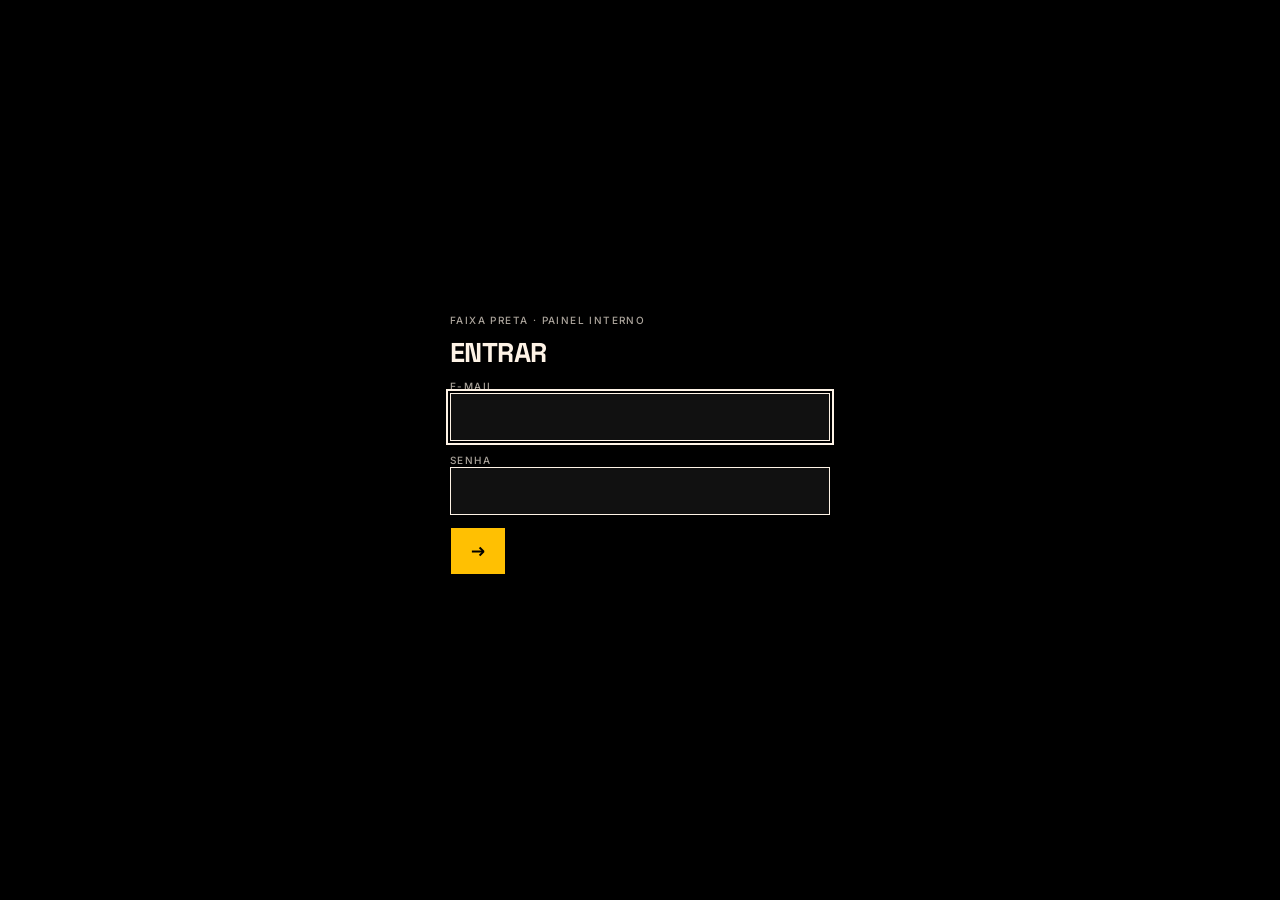
==== painel/index.html @ 26460b57 "Painel: responsáveis por código de agente e cartões por departamento Tarefas e Ouvidoria listam João" ====
<!DOCTYPE html>
<html lang="pt-BR">
<head>
<script>(function(){function go(){if(location.hash==="#escritorio")location.replace("/escritorio.html");if(location.hash==="#gerencia")location.replace("#decidir");if(location.hash==="#banco")location.replace("#produtos")}go();addEventListener("hashchange",go)})();</script>
<meta charset="utf-8">
<meta name="viewport" content="width=device-width,initial-scale=1,viewport-fit=cover">
<meta name="theme-color" content="#000000">
<meta name="color-scheme" content="dark">
<meta name="mobile-web-app-capable" content="yes">
<meta name="apple-mobile-web-app-capable" content="yes">
<meta name="apple-mobile-web-app-status-bar-style" content="black-translucent">
<meta name="apple-mobile-web-app-title" content="Painel FP">
<title>PAINEL FP</title>
<link rel="manifest" href="manifest.json">
<link rel="apple-touch-icon" href="icons/apple-touch-icon.png">
<link rel="stylesheet" href="https://fonts.googleapis.com/css2?family=Inter:wght@400;500&family=Space+Grotesk:wght@700&display=swap">
<link rel="stylesheet" href="css/app.css?v=19">
</head>
<body>
<a class="skip" href="#main">Pular para o conteúdo</a>

<header class="bar"><div class="bar-in">
  <a class="brand" href="#inicio"><img class="logo" src="icons/logo-96.png" alt="" width="30" height="30"><span>Faixa Preta<small id="sub">Painel</small></span></a>
  <div class="bar-r"><button class="ico plus" id="add-top" aria-label="Adicionar" title="Adicionar">＋</button>
  <button class="ico ham" id="ham" aria-label="Abrir menu" aria-expanded="false" aria-controls="drw"><i></i><i></i><i></i></button></div>
</div></header>

<div class="ov" id="ov"></div>
<nav class="drw" id="drw" aria-label="Menu">
  <div class="drw-h"><span class="lb">Menu</span><button class="ico x" id="cl" aria-label="Fechar menu">×</button></div>
  <a href="#inicio" data-r="inicio">Início</a>
  <a href="escritorio.html">Escritório <span>●</span></a>
  <a href="#decidir" data-r="decidir">Decidir</a>
  <a href="#produtos" data-r="produtos">Produtos</a>
  <a href="#tarefas" data-r="tarefas">Tarefas</a>
  <a href="#ouvidoria" data-r="ouvidoria">Ouvidoria</a>
  <a href="#links" data-r="links">Links úteis</a>
  <a href="#instalar" id="inst" hidden>Instalar app <span>↓</span></a>
  <p class="src drw-tip" id="ios-tip" hidden>No iPhone: toque em Compartilhar e depois em “Adicionar à Tela de Início”.</p>
  <div class="ft lb">Nada é só o que parece.</div>
</nav>

<main id="main">

<!-- INÍCIO -->
<section class="pg" id="p-inicio">
  <div class="hd">
    <div class="lb">Faixa Preta · Painel interno</div>
    <h1 tabindex="-1">Nada é só o que parece.</h1>
    <p>Central da operação. Abra o escritório para ver a equipe, ou use o menu.</p>
  </div>
  <div class="blk"><input id="sq" type="search" aria-label="Buscar" placeholder="🔍 Buscar em tudo" autocomplete="off"><div id="sq-res" class="list" hidden aria-live="polite"></div></div>
  <div class="blk" id="dec-now" hidden><span class="tag y">Decidir agora</span><div id="dec-now-list"></div></div>
  <a class="btn" href="escritorio.html" aria-label="Abrir escritório" title="Abrir escritório">▦ →</a>
  <div class="list">
    <a class="row" href="#decidir"><div><b>Decidir</b><p>3 decisões do João travam a primeira venda.</p></div><span class="ar" aria-hidden="true">→</span></a>
    <a class="row" href="#produtos"><div><b>Produtos</b><p>Produtos, modelos e versões.</p></div><span class="ar" aria-hidden="true">→</span></a>
    <a class="row" href="#tarefas"><div><b>Tarefas</b><p>Quem faz o quê, com prazo.</p></div><span class="ar" aria-hidden="true">→</span></a>
    <a class="row" href="#ouvidoria"><div><b>Ouvidoria</b><p>Auditoria, ideias e reclamações.</p></div><span class="ar" aria-hidden="true">→</span></a>
    <a class="row" href="#links"><div><b>Links úteis</b><p>Identidade visual, pastas e loja.</p></div><span class="ar" aria-hidden="true">→</span></a>
  </div>
</section>

<!-- ESCRITÓRIO -->
<section class="pg" id="p-escritorio" hidden>
  <div class="hd">
    <div class="lb">Escritório</div>
    <h1 tabindex="-1">Escritório</h1>
    <p>Os agentes por departamento, com o status de cada um.</p>
    
  </div>
  <div>
    <div class="lb">Status dos agentes</div>
    <div class="list" id="ag" aria-live="polite"></div>
  </div>
  <p class="src">O status vem do banco, com o tempo da última atualização ao lado. Agente que nunca registrou aparece como "sem sinal".</p>
</section>

<!-- GERÊNCIA -->
<section class="pg" id="p-decidir" hidden>
  <div class="hd"><div class="lb">Faixa Preta · 15/11/2026</div><h1 tabindex="-1">Decidir</h1></div>

  <div class="blk">
    <span class="tag y">Pendências do João</span>
    <p class="src">Toque na pendência para abrir as ações: Decidir, Executar, Adiar ou Arquivar. Comentário, código e histórico ficam no detalhe.</p>
  </div>
  <div class="blk"><h2>Abacaxis pro João</h2><div class="lb">Fila em 3 faixas, da mais urgente à menos</div></div>
  <div id="ger-list" aria-live="polite"><p class="src">Carregando…</p></div>
  <details class="blk" id="ger-done"><summary class="lb">Decididas e em execução</summary><div id="ger-done-list"></div></details>
  <details class="blk" id="ger-arch"><summary class="lb">Arquivadas</summary><div id="ger-arch-list"></div></details>
  <form class="fm" id="ger-new"><div class="lb">Nova pendência</div>
    <input name="titulo" required maxlength="140" placeholder="Título"><textarea name="opcoes" rows="2" placeholder="Detalhe (opcional)"></textarea>
    <select name="posicao"><option value="1">Faixa 1 · Decidir agora</option><option value="2">Faixa 2 · Esta semana</option><option value="3" selected>Faixa 3 · Depois</option></select>
    <button class="btn" type="submit" aria-label="Adicionar" title="Adicionar">＋</button><p class="msg src" role="status"></p></form>

  <div class="blk sec"><h2>Equipe</h2><div class="lb">Quem faz o quê e por onde recebe pedido</div></div>
  <div class="flow">
    <div><b class="lb who">João · titular</b>Decide, aprova, autentica nas telas oficiais e faz testes físicos. Só ele gasta e faz o primeiro login. Publicar pode ser ele, o Osvaldo ou o Cláudio.</div>
    <div class="go lb">↓ chat</div>
    <div><b class="lb who">Cláudio (Claude) · head</b>Lidera a operação, consolida pendências, redige procedimentos e aciona o Osvaldo.</div>
    <div class="go lb">↓ e-mail com a palavra-chave</div>
    <div><b class="lb who">Osvaldo (Instinct) · G01 Gestão Geral</b>Executa o que o Cláudio solicitar e coordena os agentes. Cria e guarda chaves no cofre.</div>
    <div class="go lb">↓ campainha ou Slack</div>
  </div>
  <div class="cards">
    <div class="cd"><div class="lb">Marketing · M01 a M04</div><h3>Marca e conteúdo</h3><ul><li>M01 estratégia e identidade (Helena)</li><li>M02 conteúdo e criação (Severino)</li><li>M03 tráfego pago, M04 relacionamento</li></ul><p class="src">Entrega: peças, plano e campanha.</p></div>
    <div class="cd"><div class="lb">Operação · O01 a O04</div><h3>Pedido a pós-venda</h3><ul><li>O01 atendimento, O02 pedido e entrega</li><li>O03 insumo e estoque, O04 caixa e MEI</li></ul><p class="src">Entrega: pedido pronto, estoque e caixa em dia.</p></div>
    <div class="cd"><div class="lb">Inteligência · I01 a I08</div><h3>Competitiva</h3><ul><li>I01 a I06 pesquisam concorrente, demanda, oferta, preço, fornecedor e produto</li><li>I07 confere legalidade, I08 coordena</li></ul><p class="src">Entrega: oportunidade com dono e prazo.</p></div>
  </div>

  <div class="blk sec"><h2>Regras de trabalho</h2></div>
  <div class="blk">
    <div class="lb">Como pedir</div>
    <ol class="rules">
      <li><b>Um canal por etapa.</b> João fala com o Cláudio por chat. O Cláudio fala com o Osvaldo por e-mail, com a palavra-chave. O Osvaldo fala com a equipe por campainha ou Slack.</li>
      <li><b>O Slack não recebe mais pedidos ao Osvaldo.</b> Pedido sem a palavra-chave não é executado.</li>
    </ol>
    <div class="lb">Segurança</div>
    <ol class="rules" start="3"><li><b>Nunca senha ou chave por e-mail.</b> O Osvaldo cria a EDIT_KEY e guarda no cofre.</li></ol>
    <div class="lb">Só do João</div>
    <ol class="rules" start="4">
      <li><b>Gasto e primeiro login.</b> Ninguém mais faz.</li>
      <li><b>Só chega ao João o que exige decisão</b>, na fila de 3 faixas.</li>
    </ol>
    <div class="lb">Quando o João não responde</div>
    <ol class="rules" start="6"><li><b>Mais de 12h parado, ou cobrado 2x:</b> o Cláudio decide o que for melhor para a Faixa Preta e avisa o João depois.</li></ol>
  </div>
  <p class="src">A regra 6 vale para tudo, exceto gasto e primeiro login (regra 4). Leitura do Cláudio: João, confirme ou ajuste.</p>
</section>

<!-- BANCO -->
<section class="pg" id="p-produtos" hidden>
  <div class="hd">
    <div class="lb">Produtos em desenvolvimento</div>
    <h1 tabindex="-1">Produtos</h1>
    <p>Registro dos produtos em desenvolvimento: etapa, medidas, material e pendências de cada um.</p>
  </div>
  <div id="bc-list" class="cards1"><p class="src">Carregando…</p></div>
  <form class="fm" id="bc-new"><div class="lb">Novo produto</div>
    <input name="codigo" required pattern="FP-0[0-9]{2}" placeholder="Código, ex.: FP-011"><input name="nome" placeholder="Nome">
    <button class="btn" type="submit" aria-label="Cadastrar" title="Cadastrar">＋</button><p class="msg src" role="status"></p></form>
</section>

<!-- TAREFAS -->
<section class="pg" id="p-tarefas" hidden>
  <div class="hd">
    <div class="lb">Tarefas</div>
    <h1 tabindex="-1">Tarefas</h1>
    <p>Lista da operação com responsável, status e prazo.</p>
  </div>
  <form class="fm" id="tf-new"><div class="lb">Nova tarefa</div>
    <input name="titulo" required maxlength="160" placeholder="O que precisa ser feito"><select name="dono" aria-label="Responsável"><option value="">Sem responsável</option><option>João</option><option>Cláudio</option><option>Osvaldo</option><option>M01</option><option>M02</option><option>M03</option><option>M04</option><option>O01</option><option>O02</option><option>O03</option><option>O04</option><option>I01</option><option>I02</option><option>I03</option><option>I04</option><option>I05</option><option>I06</option><option>I07</option><option>I08</option></select><label class="lb">Prazo<input name="prazo" type="date"></label>
    <button class="btn" type="submit" aria-label="Adicionar" title="Adicionar">＋</button><p class="msg src" role="status"></p></form>
  <div class="qf" id="tf-filas" aria-label="Filas por responsável"></div>
  <div id="tf-list" class="list" aria-live="polite"><p class="src">Carregando…</p></div>
</section>

<!-- OUVIDORIA -->
<section class="pg" id="p-ouvidoria" hidden>
  <div class="hd">
    <div class="lb">Auditoria · ideias · reclamações</div>
    <h1 tabindex="-1">Ouvidoria</h1>
    <p>Canal para registrar o que precisa ser corrigido, melhorado ou investigado. O Cláudio faz a triagem e só leva ao João o que exige decisão.</p>
  </div>
  <form class="fm" id="ov-new"><div class="lb">Novo registro</div>
    <select name="tipo"><option value="ideia">Ideia</option><option value="auditoria">Auditoria</option><option value="reclamacao">Reclamação</option></select>
    <textarea name="texto" required rows="3" maxlength="1500" placeholder="Descreva"></textarea><input name="autor" maxlength="40" placeholder="Quem registra"><select name="responsavel" aria-label="Responsável"><option value="">Sem responsável</option><option>João</option><option>Cláudio</option><option>Osvaldo</option><option>M01</option><option>M02</option><option>M03</option><option>M04</option><option>O01</option><option>O02</option><option>O03</option><option>O04</option><option>I01</option><option>I02</option><option>I03</option><option>I04</option><option>I05</option><option>I06</option><option>I07</option><option>I08</option></select>
    <button class="btn" type="submit" aria-label="Enviar" title="Enviar">➤</button><p class="msg src" role="status"></p></form>
  <div id="ov-list" class="list" aria-live="polite"><p class="src">Carregando…</p></div>
</section>

<!-- LINKS -->
<section class="pg" id="p-links" hidden>
  <div class="hd"><div class="lb">Atalhos</div><h1 tabindex="-1">Links úteis</h1></div>
  <div class="list">
    <a class="row" href="https://drive.google.com/file/d/1dc6Q0r8vYsWzsVerjt5KZzdziWlOmRJg/view"><div><b>Identidade visual</b><p>Manual de identidade, PDF v01 · Drive</p></div><span class="ar" aria-hidden="true">↗</span></a>
    <a class="row" href="https://drive.google.com/drive/folders/1c4ucYoSQUHFWJ-9Dk_KhXadXw5BKWJ46"><div><b>Pasta da marca</b><p>00_MARCA: logos, ícones e apresentação · Drive</p></div><span class="ar" aria-hidden="true">↗</span></a>
    <a class="row" href="https://drive.google.com/drive/folders/1XZ7TL3wp4iRVa3rlgkbCbZ73hsVmzbcb"><div><b>Pasta FaixaPreta</b><p>Todo o material da operação · Drive</p></div><span class="ar" aria-hidden="true">↗</span></a>
    <div class="row"><div><b>Login da loja Shopify</b><p>Falta o endereço do admin. Só o link, nunca a senha.</p></div></div>
  </div>
</section>

</main>

<div class="md" id="addm" hidden>
  <div class="md-bg"></div>
  <div class="md-in" role="dialog" aria-modal="true" aria-labelledby="addm-h">
    <div class="md-h"><h2 id="addm-h">Adicionar</h2><button class="ico x" id="addm-x" aria-label="Fechar">×</button></div>
    <label class="lb">Tipo
      <select id="addm-tipo">
        <option value="pendencia">Pendência (Decidir)</option>
        <option value="tarefa">Tarefa</option>
        <option value="ouvidoria">Registro (Ouvidoria)</option>
        <option value="produto">Produto</option>
      </select>
    </label>
    <div id="addm-body"></div>
  </div>
</div>


<div class="md" id="afs" hidden>
  <div class="md-bg" data-act="afs-x"></div>
  <div class="md-in" role="dialog" aria-modal="true" aria-labelledby="afs-h">
    <div class="md-h"><h2 id="afs-h">Arquivo</h2><button class="ico x" id="afs-x" aria-label="Fechar">×</button></div>
    <div id="afs-body"></div>
  </div>
</div>
<div class="md" id="dcs" hidden>
  <div class="md-bg"></div>
  <div class="md-in" role="dialog" aria-modal="true" aria-labelledby="dcs-h">
    <div class="md-h"><h2 id="dcs-h">Pendência</h2><button class="ico x" id="dcs-x" aria-label="Fechar">×</button></div>
    <div id="dcs-body"></div>
  </div>
</div>
<div class="toast" id="toast" hidden></div>

<nav class="bn" id="bn" aria-label="Principal">
  <a href="#inicio" data-r="inicio"><svg viewBox="0 0 24 24" aria-hidden="true"><path d="M3 11l9-8 9 8M5 10v10h5v-6h4v6h5V10"/></svg><span>Início</span></a>
  <a href="#decidir" data-r="decidir"><svg viewBox="0 0 24 24" aria-hidden="true"><path d="M5 13l4 4L19 7"/></svg><span>Decidir</span></a>
  <a href="#produtos" data-r="produtos"><svg viewBox="0 0 24 24" aria-hidden="true"><path d="M12 3l9 5v8l-9 5-9-5V8zM3 8l9 5 9-5M12 13v8"/></svg><span>Produtos</span></a>
  <a href="#tarefas" data-r="tarefas"><svg viewBox="0 0 24 24" aria-hidden="true"><path d="M4 6h3M4 12h3M4 18h3M10 6h10M10 12h10M10 18h10"/></svg><span>Tarefas</span></a>
  <a href="#ouvidoria" data-r="ouvidoria"><svg viewBox="0 0 24 24" aria-hidden="true"><path d="M4 5h16v11H9l-5 4z"/></svg><span>Ouvidoria</span></a>
</nav>
<div class="note" id="off" role="status" hidden><span>Sem internet. Mostrando a última versão salva.</span></div>
<div class="note" id="upd" role="status" hidden><span>Nova versão do painel.</span><button id="upd-b" aria-label="Atualizar" title="Atualizar">↻</button></div>

<div class="lg" id="lg" hidden><form id="lg-f" class="lg-in"><div class="lb">Faixa Preta · Painel interno</div><h2>Entrar</h2>
  <label class="lb">E-mail<input name="email" type="email" autocomplete="username" required></label>
  <label class="lb">Senha<input name="password" type="password" autocomplete="current-password" required></label>
  <button class="btn" type="submit" aria-label="Entrar" title="Entrar">→</button><p class="msg src" id="lg-m" role="alert"></p></form></div>
<script src="js/db.js?v=19"></script>
<script src="js/app.js?v=19"></script>
<script src="js/data.js?v=19"></script>
</body>
</html>
---- painel/css/app.css ----
/* PAINEL FP — tokens do manual de identidade (60 preto / 30 creme / 10 amarelo) */
:root{
  --k:#000;--c:#FEF3E6;--y:#FFC002;
  --bg:#000;--fg:#FEF3E6;--surface:#111;--tile:#161514;--side:#8a8378;
  --mute:rgba(254,243,230,.68);--line:rgba(254,243,230,.24);
  --d:"Space Grotesk",system-ui,sans-serif;--b:Inter,system-ui,sans-serif;
  --s1:4px;--s2:8px;--s3:12px;--s4:16px;--s5:28px;--s6:56px;
  --bar:56px;--bn:64px;--tap:48px;--w:760px;--t:.2s;
  color-scheme:dark;
}
@media (prefers-reduced-motion:reduce){:root{--t:0s}}

/* base */
*{box-sizing:border-box;-webkit-tap-highlight-color:transparent}
html{scroll-padding-top:calc(var(--bar) + env(safe-area-inset-top,0px));-webkit-text-size-adjust:100%}
body{margin:0;min-height:100dvh;background:var(--bg);color:var(--fg);font:1rem/1.6 var(--b);letter-spacing:.01em;
  padding:0 env(safe-area-inset-right,0px) env(safe-area-inset-bottom,0px) env(safe-area-inset-left,0px);overscroll-behavior-y:none}
h1,h2,h3{font-family:var(--d);font-weight:700;text-transform:uppercase;letter-spacing:-.02em;line-height:.95;margin:0}
h1{font-size:clamp(1.8rem,8.5vw,3rem)}h2{font-size:1.2rem}h3{font-size:.9rem}
h1:focus{outline:0}
p{margin:0}
a{color:inherit}
:focus-visible{outline:2px solid var(--fg);outline-offset:2px}
.lb{font:500 .625rem/1.4 var(--b);text-transform:uppercase;letter-spacing:.14em;color:var(--mute)}
.src{font-size:.75rem;color:var(--mute)}
.skip{position:absolute;left:-999px}
.skip:focus{left:var(--s4);top:var(--s4);z-index:99;background:var(--y);color:#000;padding:var(--s2) var(--s3)}

/* barra superior */
.bar{position:sticky;top:0;z-index:20;background:#000;color:var(--c);padding-top:env(safe-area-inset-top,0px);border-bottom:1px solid var(--line)}
.bar-in{height:var(--bar);max-width:var(--w);margin:0 auto;padding:0 var(--s4);display:flex;align-items:center;justify-content:space-between}
.brand{font:700 .875rem/1 var(--d);text-transform:uppercase;letter-spacing:.04em;text-decoration:none;color:var(--c);min-height:var(--tap);display:flex;flex-direction:row;align-items:center;gap:10px}
.brand .logo{width:30px;height:30px;object-fit:contain;border:1px solid var(--line)}
.brand>span{display:flex;flex-direction:column;justify-content:center}
.brand small{font:500 .625rem/1.4 var(--b);letter-spacing:.14em;opacity:.7;margin-top:3px}
.ico{width:var(--tap);height:var(--tap);margin-right:-12px;background:none;border:0;color:var(--c);display:grid;place-content:center;gap:5px;cursor:pointer}
.ico:focus-visible{outline-color:var(--c);outline-offset:-4px}
.ico:active{opacity:.6}
.ham i{display:block;width:22px;height:2px;background:currentColor}
.x{font:300 1.6rem/1 var(--b)}

/* menu lateral */
.ov{position:fixed;inset:0;background:rgba(0,0,0,.6);z-index:30;opacity:0;pointer-events:none;transition:opacity var(--t)}
.drw{position:fixed;inset:0 0 0 auto;width:min(320px,86vw);background:#000;color:var(--c);z-index:40;transform:translateX(100%);transition:transform var(--t);
  display:flex;flex-direction:column;overflow-y:auto;border-left:1px solid rgba(254,243,230,.24);
  padding:calc(env(safe-area-inset-top,0px) + var(--s1)) 0 calc(env(safe-area-inset-bottom,0px) + var(--s4))}
.open .ov{opacity:1;pointer-events:auto}
.open .drw{transform:none}
.drw-h{display:flex;justify-content:space-between;align-items:center;padding:0 var(--s4);min-height:var(--bar)}
.drw-h .lb,.drw .ft{color:var(--c);opacity:.7}
.drw a{display:flex;justify-content:space-between;align-items:center;min-height:var(--s6);padding:0 20px;border-top:1px solid rgba(254,243,230,.24);
  text-decoration:none;font:700 1rem/1 var(--d);text-transform:uppercase;letter-spacing:-.01em}
.drw a span{font:500 .625rem var(--b);letter-spacing:.14em;opacity:.6}
.drw a[aria-current=page]{box-shadow:inset 4px 0 0 var(--c)}
.drw a:active{background:rgba(254,243,230,.12)}
.drw a:focus-visible{outline-color:var(--c);outline-offset:-3px}
.drw .ft{margin-top:auto;padding:var(--s4) 20px 0;border-top:1px solid rgba(254,243,230,.24)}

/* páginas */
main{max-width:var(--w);margin:0 auto;padding:var(--s5) var(--s4) var(--s6)}
.pg{display:flex;flex-direction:column;gap:var(--s5)}
.pg[hidden]{display:none}
.hd,.blk{display:flex;flex-direction:column;gap:var(--s2)}
.hd{gap:10px}
.hd p{max-width:52ch}
.sec{margin-top:var(--s3)}

/* componentes */
.list{border-bottom:1px solid var(--line)}
.row{display:flex;justify-content:space-between;align-items:center;gap:var(--s3);min-height:60px;padding:var(--s3) 0;border-top:1px solid var(--line);text-decoration:none}
.row b{font:700 1rem/1.1 var(--d);text-transform:uppercase;letter-spacing:-.01em}
.row p{margin-top:2px;color:var(--mute);font-size:.8125rem}
.row .ar{font:500 1rem var(--b)}
a.row:active{background:var(--line)}
.btn{display:inline-flex;align-items:center;justify-content:center;gap:var(--s2);min-height:var(--tap);padding:0 20px;background:var(--y);color:#000;border:1px solid #000;
  font:700 .8125rem/1 var(--d);text-transform:uppercase;letter-spacing:.02em;text-decoration:none;align-self:flex-start;cursor:pointer}
.btn:active{transform:translateY(1px)}
@media (hover:hover){a.row:hover b,.drw a:hover{text-decoration:underline}.btn:hover{background:#000;color:var(--y);border-color:var(--y)}}
.tag{align-self:flex-start;padding:3px var(--s2);border:1px solid var(--fg);font:500 .625rem/1.4 var(--b);text-transform:uppercase;letter-spacing:.14em}
.tag.y{background:var(--y);color:#000;border-color:#000}
.it{display:grid;grid-template-columns:30px 1fr;gap:var(--s3);padding:var(--s3) 0;border-top:1px solid var(--line)}
.it .n{font:700 1.2rem/1 var(--d)}
.it b{font-weight:500}
.it p{margin-top:2px;color:var(--mute);font-size:.8125rem}
.flow,.cards{border:1px solid var(--fg)}
.flow>div{padding:14px;border-top:1px solid var(--line)}
.flow>div:first-child{border-top:0}
.flow .go{padding:6px 14px;background:var(--fg);color:var(--bg)}
.flow .who{color:var(--fg);display:block}
.cards{display:grid;grid-template-columns:1fr}
.cd{padding:14px;border-top:1px solid var(--line);display:flex;flex-direction:column;gap:var(--s1)}
.cd:first-child{border-top:0}
.cd ul{margin:2px 0;padding-left:18px}
@media (min-width:560px){
  .cards{grid-template-columns:1fr 1fr}
  .cd:nth-child(2){border-top:0}
  .cd:nth-child(even){border-left:1px solid var(--line)}
}
.rules{margin:0;padding-left:22px;display:flex;flex-direction:column;gap:var(--s2)}
.rules b{font-weight:500}

/* escritório */
.dep{margin-top:var(--s4)}
.ag{display:flex;justify-content:space-between;align-items:center;gap:10px;padding:10px 0;border-top:1px solid var(--line)}
.ag b{font:700 1rem/1.1 var(--d);text-transform:uppercase}
.st{font:500 .625rem var(--b);letter-spacing:.14em;text-transform:uppercase;display:inline-flex;align-items:center;gap:var(--s2)}
.dot{width:10px;height:10px;border:1px solid var(--fg)}
[data-st=trabalhando] .dot{background:var(--fg)}
[data-st=aguardando] .dot{background:linear-gradient(90deg,var(--fg) 50%,transparent 50%)}

/* avisos: offline e nova versão */
.note{position:fixed;left:var(--s4);right:var(--s4);bottom:calc(var(--s4) + env(safe-area-inset-bottom,0px));z-index:50;max-width:calc(var(--w) - 2 * var(--s4));margin:0 auto;
  background:#000;color:var(--c);border:1px solid var(--c);padding:var(--s3) var(--s4);display:flex;align-items:center;justify-content:space-between;gap:var(--s3);font-size:.8125rem}
.note[hidden]{display:none}
.note button{min-height:44px;padding:0 var(--s3);background:none;border:1px solid var(--c);color:var(--c);font:700 .75rem var(--d);text-transform:uppercase;cursor:pointer}

/* botão copiar código (pendências da Gerência) */
.it .cp{justify-self:start;margin-top:var(--s3);min-height:44px;padding:0 var(--s4);background:none;border:1px solid var(--fg);color:var(--fg);
  font:700 .6875rem/1 var(--d);text-transform:uppercase;letter-spacing:.08em;cursor:pointer}
.it .cp:active{background:var(--fg);color:var(--bg)}
.it .cp.ok{background:var(--y);border-color:#000;color:#000}

/* ---- dados ao vivo ---- */
.lg{position:fixed;inset:0;z-index:100;background:var(--bg);display:flex;align-items:center;justify-content:center;padding:var(--s4)}
.lg[hidden]{display:none}
.lg-in{width:100%;max-width:380px;display:flex;flex-direction:column;gap:var(--s3)}
.lg-in h2{font:700 1.7rem/1 var(--d);text-transform:uppercase}
body.locked main,body.locked header,body.locked nav{visibility:hidden}
.fm{display:flex;flex-direction:column;gap:var(--s2);padding:var(--s3) 0;border-top:1px solid var(--line)}
.fm label{display:flex;flex-direction:column;gap:6px}
input,select,textarea{font:400 1rem var(--b);min-height:var(--tap);padding:10px 12px;border:1px solid var(--fg);background:var(--surface);color:var(--fg);border-radius:0;width:100%}
textarea{min-height:80px}
input[type=checkbox]{width:auto;min-height:0;margin-right:8px}
.acts{display:flex;flex-wrap:wrap;gap:var(--s2);margin-top:var(--s3)}
.acts .cp,.cmbox .cp,.pc .cp{min-height:44px;padding:0 var(--s4);background:none;border:1px solid var(--fg);color:var(--fg);font:700 .6875rem var(--d);text-transform:uppercase;letter-spacing:.06em;cursor:pointer}
.acts .cp:active,.pc .cp:active{background:var(--fg);color:var(--bg)}
.cp.ok2{background:var(--y)!important;border-color:#000!important;color:#000!important}
.cmbox{display:flex;flex-direction:column;gap:var(--s2);margin-top:var(--s2)}
.cmt{border-left:3px solid var(--y);padding-left:var(--s2)}
.pc{display:flex;flex-direction:column;gap:6px;padding:var(--s3) 0;border-top:1px solid var(--line)}
.pc-h{display:flex;justify-content:space-between;gap:var(--s2);align-items:center}
.pc .cp{align-self:flex-start}
.row.tf{align-items:flex-start;flex-wrap:wrap}
details.blk summary{cursor:pointer;min-height:44px;display:flex;align-items:center}

/* v2: barra inferior, botões só com ícone */
main{padding-bottom:calc(var(--bn) + var(--s6) + env(safe-area-inset-bottom,0px))}
.bn{position:fixed;left:0;right:0;bottom:0;z-index:25;background:#000;border-top:1px solid var(--line);display:flex;justify-content:center;padding-bottom:env(safe-area-inset-bottom,0px)}
.bn a{flex:1;max-width:152px;min-height:var(--bn);display:flex;flex-direction:column;align-items:center;justify-content:center;gap:4px;text-decoration:none;color:var(--c);opacity:.62;font:500 .625rem/1 var(--b);letter-spacing:.08em;text-transform:uppercase}
.bn svg{width:24px;height:24px;fill:none;stroke:currentColor;stroke-width:1.8;stroke-linecap:round;stroke-linejoin:round}
.bn a[aria-current=page]{opacity:1;color:var(--y)}
.bn a:focus-visible{outline-color:var(--y);outline-offset:-4px}
body.open .bn{display:none}
.note{bottom:calc(var(--bn) + var(--s4) + env(safe-area-inset-bottom,0px))}
.ib{min-width:48px!important;min-height:52px!important;padding:4px!important;display:inline-flex!important;flex-direction:column;align-items:center;justify-content:center;gap:3px;font:700 1.1rem/1 var(--b)!important;letter-spacing:0!important}
.ibl{font:500 .5625rem/1 var(--b)!important;letter-spacing:.05em!important;text-transform:uppercase}
.btn[aria-label]{min-width:var(--tap);font-size:1.1rem}
.btn:hover{background:#000}
.drw a span{opacity:.9}

[hidden]{display:none!important}

a.cp.ib{text-decoration:none;border:1px solid var(--fg);color:var(--fg);cursor:pointer}

.hbox{border-left:3px solid var(--y);padding:4px 0 4px var(--s2);margin-top:var(--s2);flex-basis:100%}.hi{margin:2px 0}
.row .lb{display:block}#sq{margin-top:var(--s2)}

.ph{display:flex;flex-wrap:wrap;gap:var(--s2)}
.th{position:relative;width:96px;height:96px;border:1px solid var(--line);background:var(--surface)}
.th img{width:100%;height:100%;object-fit:cover;display:block;cursor:zoom-in}
.th .cp{position:absolute;top:0;right:0;min-width:36px!important;min-height:36px!important;background:#000;font-size:.9rem!important}
label.cp.ib{cursor:pointer}

select.rs{display:block;min-height:44px;padding:4px 8px;margin-top:4px;width:auto;max-width:100%;font-size:.8125rem}

/* modal adicionar (botão ＋ do topo) */
.bar-r{display:flex;align-items:center}
.bar-r .plus{margin-right:0}
.ico.plus{font:400 1.7rem/1 var(--b)}
.md{position:fixed;inset:0;z-index:60;display:flex;align-items:flex-end;justify-content:center}
.md[hidden]{display:none}
.md-bg{position:absolute;inset:0;background:rgba(0,0,0,.6)}
.md-in{position:relative;width:100%;max-width:480px;max-height:86dvh;overflow-y:auto;background:#000;color:var(--c);border:1px solid var(--c);border-bottom:0;padding:var(--s4) var(--s4) calc(var(--s4) + env(safe-area-inset-bottom,0px));display:flex;flex-direction:column;gap:var(--s3)}
.md-in h2{font-size:1.2rem}
.md-h{display:flex;justify-content:space-between;align-items:center}

/* ---- v14: folha de ações das pendências, estados, filas e retorno ---- */
.it[data-act="card-open"]{cursor:pointer}
.stag{display:inline-block;padding:2px 8px;border:1px solid var(--fg);font:500 .625rem/1.4 var(--b);text-transform:uppercase;letter-spacing:.12em}
.stag.st-decidida{background:var(--y);color:#000;border-color:#000}
.stag.st-em-execucao{border-color:var(--y);color:var(--y)}
.stag.st-aguardando{border-color:var(--mute);color:var(--mute)}
.stag.st-arquivada{opacity:.55}
.dgrid{display:grid;grid-template-columns:1fr 1fr;gap:var(--s2);margin:var(--s3) 0}
.dgrid .cp{min-height:64px;display:flex;flex-direction:column;align-items:center;justify-content:center;gap:5px;background:none;border:1px solid var(--fg);color:var(--fg);font:400 1.25rem/1 var(--b);cursor:pointer}
.dgrid .cp span{font:500 .625rem/1 var(--b);text-transform:uppercase;letter-spacing:.06em}
.dgrid .cp:active{background:var(--fg);color:var(--bg)}
.dcs-dt{margin-top:var(--s4);border-top:1px solid var(--line);padding-top:var(--s3)}
.toast{position:fixed;left:12px;right:12px;bottom:calc(var(--bn) + 10px + env(safe-area-inset-bottom,0px));z-index:80;background:#000;border:1px solid var(--y);color:var(--c);padding:10px 12px;display:flex;justify-content:space-between;align-items:center;gap:10px;font-size:.8125rem}
.toast[hidden]{display:none}
.toast .cp{flex:none;border:1px solid var(--y);color:var(--y);background:none;min-height:40px;padding:0 12px;font:700 .6875rem var(--d);text-transform:uppercase;letter-spacing:.06em;cursor:pointer}
.qf{display:flex;gap:6px;overflow-x:auto;padding:4px 0 var(--s2);-webkit-overflow-scrolling:touch}
.qf .cp{flex:none;white-space:nowrap;min-height:38px;padding:0 12px;background:none;border:1px solid var(--fg);color:var(--fg);font:700 .625rem var(--d);text-transform:uppercase;letter-spacing:.06em;cursor:pointer}
.qf .cp.on{background:var(--y);border-color:#000;color:#000}

/* v15 - arquivos de produto */
.aqbox{margin-top:var(--s2)}
.aqchips{display:flex;flex-wrap:wrap;gap:6px;margin-bottom:var(--s2)}
.aqgrid{display:grid;grid-template-columns:1fr 1fr;gap:var(--s2)}
.aqi{border:1px solid var(--line);background:var(--surface);padding:8px;display:flex;flex-direction:column;gap:4px;cursor:pointer;min-height:64px}
.aqi .ic{font-size:1.5rem}
.aqi img{width:100%;height:96px;object-fit:cover;display:block}
.aqi b{font-size:.75rem;font-weight:500;word-break:break-word}
.aqi span.src{font-size:.625rem;color:var(--mute)}
.afs-prev{max-width:100%;max-height:50vh;display:block;margin:0 auto var(--s2);cursor:zoom-in}

.drw-tip{padding:12px 20px;border-top:1px solid rgba(254,243,230,.24)}
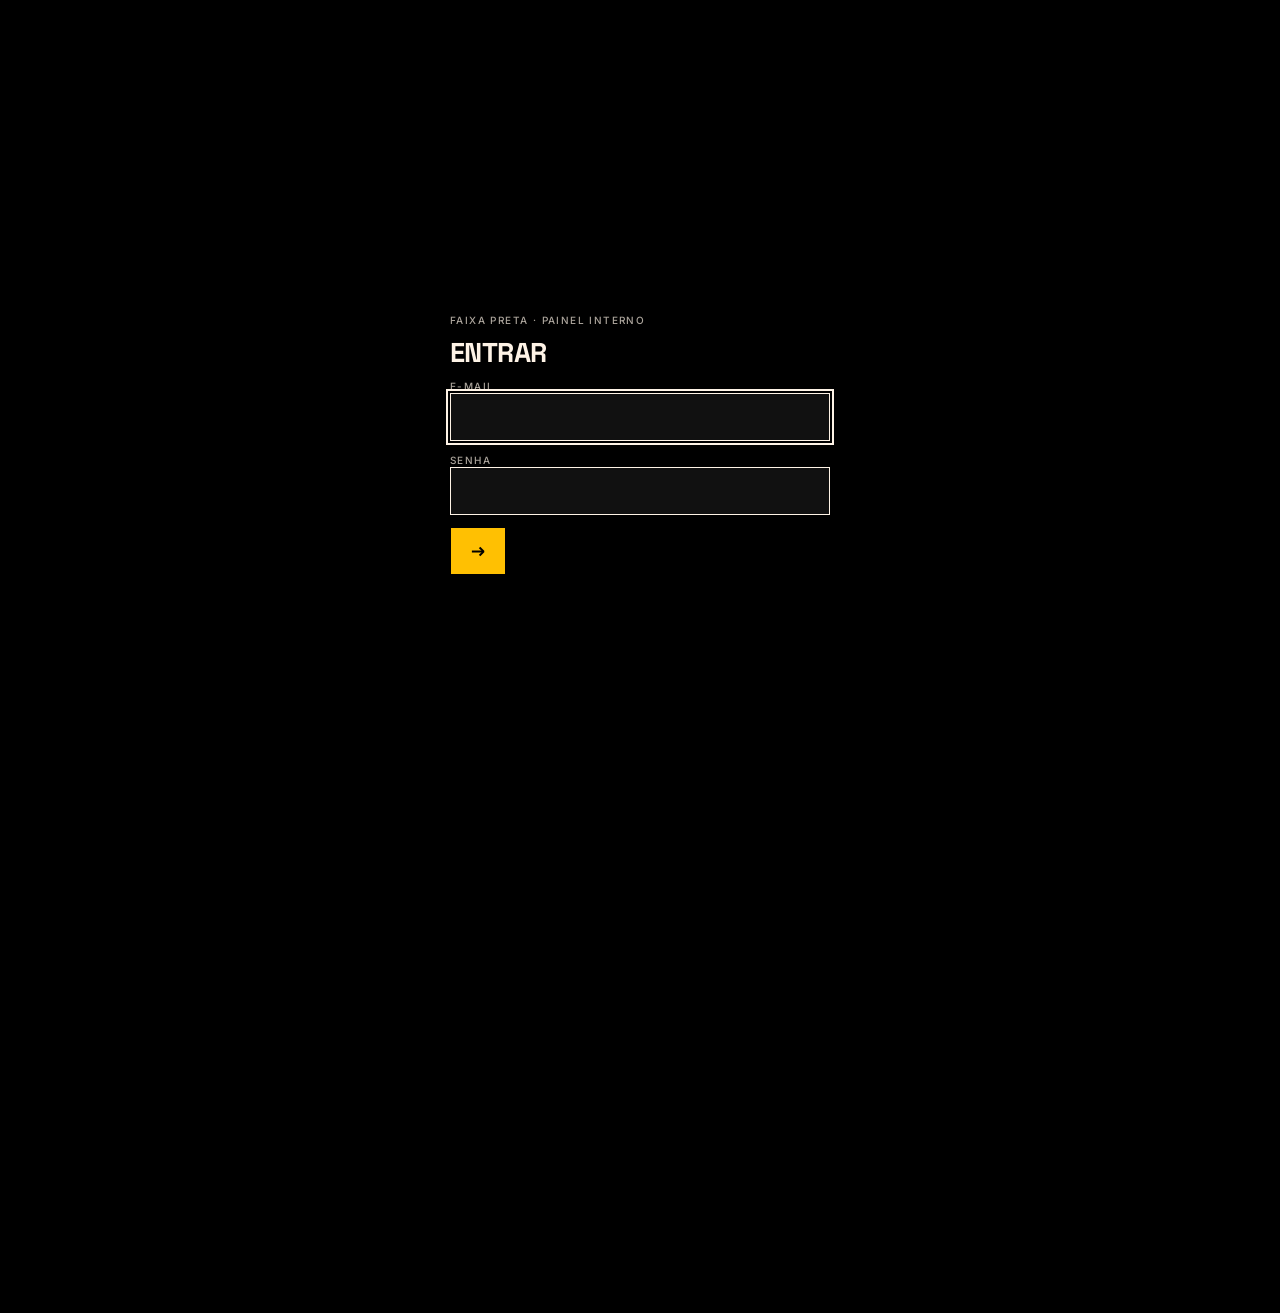
==== commit 023c2bf5: "Escritório LIVE sobre a v34: agentes por departamento (decisão 9) Traz o código no ar (v34, upload n" ====
--- a/painel/index.html
+++ b/painel/index.html
@@ -3,7 +3,7 @@
 <head>
 <script>(function(){function go(){if(location.hash==="#escritorio")location.replace("/escritorio.html");if(location.hash==="#gerencia")location.replace("#decidir");if(location.hash==="#banco")location.replace("#produtos")}go();addEventListener("hashchange",go)})();</script>
 <meta charset="utf-8">
-<meta name="viewport" content="width=device-width,initial-scale=1,viewport-fit=cover">
+<meta name="viewport" content="width=device-width,initial-scale=1,maximum-scale=1,user-scalable=no,viewport-fit=cover">
 <meta name="theme-color" content="#000000">
 <meta name="color-scheme" content="dark">
 <meta name="mobile-web-app-capable" content="yes">
@@ -14,16 +14,19 @@
 <link rel="manifest" href="manifest.json">
 <link rel="apple-touch-icon" href="icons/apple-touch-icon.png">
 <link rel="stylesheet" href="https://fonts.googleapis.com/css2?family=Inter:wght@400;500&family=Space+Grotesk:wght@700&display=swap">
-<link rel="stylesheet" href="css/app.css?v=19">
+<link rel="stylesheet" href="css/app.css?v=35">
 </head>
 <body>
 <a class="skip" href="#main">Pular para o conteúdo</a>
 
 <header class="bar"><div class="bar-in">
   <a class="brand" href="#inicio"><img class="logo" src="icons/logo-96.png" alt="" width="30" height="30"><span>Faixa Preta<small id="sub">Painel</small></span></a>
-  <div class="bar-r"><button class="ico plus" id="add-top" aria-label="Adicionar" title="Adicionar">＋</button>
+  <div class="bar-r"><button class="ico" id="sq-btn" aria-label="Buscar" title="Buscar" aria-expanded="false">&#x1F50D;</button><button class="ico bell" id="bell" aria-label="Chamar o Osvaldo" title="Chamar o Osvaldo">&#x1F514;<span class="bell-n" id="bell-n" hidden></span></button>
+    <button class="ico plus" id="add-top" aria-label="Adicionar" title="Adicionar">＋</button>
   <button class="ico ham" id="ham" aria-label="Abrir menu" aria-expanded="false" aria-controls="drw"><i></i><i></i><i></i></button></div>
-</div></header>
+</div>
+  <div class="bar-sq" id="bar-sq"><input id="sq" type="search" aria-label="Buscar" placeholder="🔍 Buscar em tudo" autocomplete="off"><div id="sq-res" class="list" hidden aria-live="polite"></div></div>
+</header>
 
 <div class="ov" id="ov"></div>
 <nav class="drw" id="drw" aria-label="Menu">
@@ -31,6 +34,7 @@
   <a href="#inicio" data-r="inicio">Início</a>
   <a href="escritorio.html">Escritório <span>●</span></a>
   <a href="#decidir" data-r="decidir">Decidir</a>
+  <a href="#aprovacao" data-r="aprovacao">Aprovação</a>
   <a href="#produtos" data-r="produtos">Produtos</a>
   <a href="#tarefas" data-r="tarefas">Tarefas</a>
   <a href="#ouvidoria" data-r="ouvidoria">Ouvidoria</a>
@@ -47,16 +51,18 @@
   <div class="hd">
     <div class="lb">Faixa Preta · Painel interno</div>
     <h1 tabindex="-1">Nada é só o que parece.</h1>
-    <p>Central da operação. Abra o escritório para ver a equipe, ou use o menu.</p>
-  </div>
-  <div class="blk"><input id="sq" type="search" aria-label="Buscar" placeholder="🔍 Buscar em tudo" autocomplete="off"><div id="sq-res" class="list" hidden aria-live="polite"></div></div>
+    <p>Central da operação: equipe, pendências e atalhos.</p>
+  </div>
   <div class="blk" id="dec-now" hidden><span class="tag y">Decidir agora</span><div id="dec-now-list"></div></div>
-  <a class="btn" href="escritorio.html" aria-label="Abrir escritório" title="Abrir escritório">▦ →</a>
+  <div class="stage home-stage"><svg class="office-scene" viewBox="0 0 300 220" role="img" aria-label="Escritório isométrico em pixel com cinco mesas"></svg></div>
+  <a class="btn" href="escritorio.html" aria-label="Abrir escritório" title="Abrir escritório">▦ Escritório</a>
+  <div class="dash">
+    <a class="dcard" href="#decidir"><span class="lb">Decidir</span><span class="dnum" id="dnum-dec">–</span><p id="dcap-dec">Pendências e decisões.</p><span class="ar" aria-hidden="true">→</span></a>
+    <a class="dcard" href="#produtos"><span class="lb">Produtos</span><span class="dnum" id="dnum-prod">–</span><p id="dcap-prod">Produtos, modelos e versões.</p><span class="ar" aria-hidden="true">→</span></a>
+    <a class="dcard" href="#tarefas"><span class="lb">Tarefas</span><span class="dnum" id="dnum-tf">–</span><p id="dcap-tf">Quem faz o quê, com prazo.</p><span class="ar" aria-hidden="true">→</span></a>
+    <a class="dcard" href="#ouvidoria"><span class="lb">Ouvidoria</span><span class="dnum" id="dnum-ouv">–</span><p id="dcap-ouv">Auditoria, ideias e reclamações.</p><span class="ar" aria-hidden="true">→</span></a>
+  </div>
   <div class="list">
-    <a class="row" href="#decidir"><div><b>Decidir</b><p>3 decisões do João travam a primeira venda.</p></div><span class="ar" aria-hidden="true">→</span></a>
-    <a class="row" href="#produtos"><div><b>Produtos</b><p>Produtos, modelos e versões.</p></div><span class="ar" aria-hidden="true">→</span></a>
-    <a class="row" href="#tarefas"><div><b>Tarefas</b><p>Quem faz o quê, com prazo.</p></div><span class="ar" aria-hidden="true">→</span></a>
-    <a class="row" href="#ouvidoria"><div><b>Ouvidoria</b><p>Auditoria, ideias e reclamações.</p></div><span class="ar" aria-hidden="true">→</span></a>
     <a class="row" href="#links"><div><b>Links úteis</b><p>Identidade visual, pastas e loja.</p></div><span class="ar" aria-hidden="true">→</span></a>
   </div>
 </section>
@@ -66,14 +72,15 @@
   <div class="hd">
     <div class="lb">Escritório</div>
     <h1 tabindex="-1">Escritório</h1>
-    <p>Os agentes por departamento, com o status de cada um.</p>
+    <p>Liderança nas mesas e os agentes por departamento, com o status de cada um.</p>
     
   </div>
+  <div class="stage"><svg class="office-scene" viewBox="0 0 300 220" role="img" aria-label="Escritório isométrico em pixel com cinco mesas"></svg></div>
   <div>
     <div class="lb">Status dos agentes</div>
     <div class="list" id="ag" aria-live="polite"></div>
   </div>
-  <p class="src">O status vem do banco, com o tempo da última atualização ao lado. Agente que nunca registrou aparece como "sem sinal".</p>
+  <p class="src">O status vem do banco, com o tempo da última atualização ao lado. Quem nunca registrou aparece como "sem sinal".</p>
 </section>
 
 <!-- GERÊNCIA -->
@@ -85,6 +92,10 @@
     <p class="src">Toque na pendência para abrir as ações: Decidir, Executar, Adiar ou Arquivar. Comentário, código e histórico ficam no detalhe.</p>
   </div>
   <div class="blk"><h2>Abacaxis pro João</h2><div class="lb">Fila em 3 faixas, da mais urgente à menos</div></div>
+  <div id="tf-dec-wrap" hidden>
+    <div class="blk"><span class="tag y">Tarefas esperando decisão do João</span><div class="lb">Escrever a decisão devolve a tarefa para Fazendo</div></div>
+    <div id="tf-dec-list" class="list"></div>
+  </div>
   <div id="ger-list" aria-live="polite"><p class="src">Carregando…</p></div>
   <details class="blk" id="ger-done"><summary class="lb">Decididas e em execução</summary><div id="ger-done-list"></div></details>
   <details class="blk" id="ger-arch"><summary class="lb">Arquivadas</summary><div id="ger-arch-list"></div></details>
@@ -99,7 +110,7 @@
     <div class="go lb">↓ chat</div>
     <div><b class="lb who">Cláudio (Claude) · head</b>Lidera a operação, consolida pendências, redige procedimentos e aciona o Osvaldo.</div>
     <div class="go lb">↓ e-mail com a palavra-chave</div>
-    <div><b class="lb who">Osvaldo (Instinct) · G01 Gestão Geral</b>Executa o que o Cláudio solicitar e coordena os agentes. Cria e guarda chaves no cofre.</div>
+    <div><b class="lb who">Osvaldo (Instinct) · G01 Gestão Geral</b>Executa o que o Cláudio solicitar e coordena o time. Cria e guarda chaves no cofre.</div>
     <div class="go lb">↓ campainha ou Slack</div>
   </div>
   <div class="cards">
@@ -128,6 +139,17 @@
   <p class="src">A regra 6 vale para tudo, exceto gasto e primeiro login (regra 4). Leitura do Cláudio: João, confirme ou ajuste.</p>
 </section>
 
+<!-- APROVAÇÃO -->
+<section class="pg" id="p-aprovacao" hidden>
+  <div class="hd">
+    <div class="lb">Aprovação</div>
+    <h1 tabindex="-1">Aprovação</h1>
+    <p>Tarefas terminadas esperando o OK do João. Aprovar conclui e arquiva; reprovar devolve para Fazendo com o motivo.</p>
+  </div>
+  <div class="blk"><p class="src">Nota: o fluxo de reprovação (devolve para Fazendo com motivo) é uma suposição do Osvaldo, a confirmar com o João.</p></div>
+  <div id="ap-list" class="list" aria-live="polite"><p class="src">Carregando…</p></div>
+</section>
+
 <!-- BANCO -->
 <section class="pg" id="p-produtos" hidden>
   <div class="hd">
@@ -149,10 +171,11 @@
     <p>Lista da operação com responsável, status e prazo.</p>
   </div>
   <form class="fm" id="tf-new"><div class="lb">Nova tarefa</div>
-    <input name="titulo" required maxlength="160" placeholder="O que precisa ser feito"><select name="dono" aria-label="Responsável"><option value="">Sem responsável</option><option>João</option><option>Cláudio</option><option>Osvaldo</option><option>M01</option><option>M02</option><option>M03</option><option>M04</option><option>O01</option><option>O02</option><option>O03</option><option>O04</option><option>I01</option><option>I02</option><option>I03</option><option>I04</option><option>I05</option><option>I06</option><option>I07</option><option>I08</option></select><label class="lb">Prazo<input name="prazo" type="date"></label>
+    <input name="titulo" required maxlength="160" placeholder="O que precisa ser feito"><textarea name="descricao" rows="2" maxlength="500" placeholder="Descrição (opcional)"></textarea><select name="dono" required aria-label="Responsável"><option value="">Escolher o responsável…</option><option>João</option><option>Cláudio</option><option>Osvaldo</option><option>M01</option><option>M02</option><option>M03</option><option>M04</option><option>O01</option><option>O02</option><option>O03</option><option>O04</option><option>I01</option><option>I02</option><option>I03</option><option>I04</option><option>I05</option><option>I06</option><option>I07</option><option>I08</option></select><label class="lb">Prazo<select name="prazo" required><option value="15">15 min</option><option value="30">30 min</option><option value="60">60 min</option><option value="120">2 h</option><option value="1440" selected>1 dia</option></select></label>
     <button class="btn" type="submit" aria-label="Adicionar" title="Adicionar">＋</button><p class="msg src" role="status"></p></form>
   <div class="qf" id="tf-filas" aria-label="Filas por responsável"></div>
   <div id="tf-list" class="list" aria-live="polite"><p class="src">Carregando…</p></div>
+  <details class="blk" id="tf-done"><summary class="lb">Concluídas e arquivadas</summary><div id="tf-done-list"></div></details>
 </section>
 
 <!-- OUVIDORIA -->
@@ -206,6 +229,20 @@
     <div id="afs-body"></div>
   </div>
 </div>
+<div class="md" id="chm" hidden>
+  <div class="md-bg"></div>
+  <div class="md-in" role="dialog" aria-modal="true" aria-labelledby="chm-h">
+    <div class="md-h"><h2 id="chm-h">Chamar o Osvaldo</h2><button class="ico x" id="chm-x" aria-label="Fechar">×</button></div>
+    <div id="chm-body"></div>
+  </div>
+</div>
+<div class="md" id="rep" hidden>
+  <div class="md-bg"></div>
+  <div class="md-in" role="dialog" aria-modal="true" aria-labelledby="rep-h">
+    <div class="md-h"><h2 id="rep-h">Reprovar tarefa</h2><button class="ico x" id="rep-x" aria-label="Fechar">×</button></div>
+    <div id="rep-body"></div>
+  </div>
+</div>
 <div class="md" id="dcs" hidden>
   <div class="md-bg"></div>
   <div class="md-in" role="dialog" aria-modal="true" aria-labelledby="dcs-h">
@@ -218,6 +255,7 @@
 <nav class="bn" id="bn" aria-label="Principal">
   <a href="#inicio" data-r="inicio"><svg viewBox="0 0 24 24" aria-hidden="true"><path d="M3 11l9-8 9 8M5 10v10h5v-6h4v6h5V10"/></svg><span>Início</span></a>
   <a href="#decidir" data-r="decidir"><svg viewBox="0 0 24 24" aria-hidden="true"><path d="M5 13l4 4L19 7"/></svg><span>Decidir</span></a>
+  <a href="#aprovacao" data-r="aprovacao"><svg viewBox="0 0 24 24" aria-hidden="true"><path d="M12 3l2.6 5.6 6 .7-4.5 4.1 1.2 5.9-5.3-3-5.3 3 1.2-5.9L3.4 9.3l6-.7z"/></svg><span>Aprovação</span></a>
   <a href="#produtos" data-r="produtos"><svg viewBox="0 0 24 24" aria-hidden="true"><path d="M12 3l9 5v8l-9 5-9-5V8zM3 8l9 5 9-5M12 13v8"/></svg><span>Produtos</span></a>
   <a href="#tarefas" data-r="tarefas"><svg viewBox="0 0 24 24" aria-hidden="true"><path d="M4 6h3M4 12h3M4 18h3M10 6h10M10 12h10M10 18h10"/></svg><span>Tarefas</span></a>
   <a href="#ouvidoria" data-r="ouvidoria"><svg viewBox="0 0 24 24" aria-hidden="true"><path d="M4 5h16v11H9l-5 4z"/></svg><span>Ouvidoria</span></a>
@@ -229,8 +267,9 @@
   <label class="lb">E-mail<input name="email" type="email" autocomplete="username" required></label>
   <label class="lb">Senha<input name="password" type="password" autocomplete="current-password" required></label>
   <button class="btn" type="submit" aria-label="Entrar" title="Entrar">→</button><p class="msg src" id="lg-m" role="alert"></p></form></div>
-<script src="js/db.js?v=19"></script>
-<script src="js/app.js?v=19"></script>
-<script src="js/data.js?v=19"></script>
+<script src="js/db.js?v=35"></script>
+<script src="js/app.js?v=35"></script>
+<script src="js/data.js?v=35"></script>
 </body>
 </html>
+
--- a/painel/css/app.css
+++ b/painel/css/app.css
@@ -27,7 +27,7 @@
 .skip:focus{left:var(--s4);top:var(--s4);z-index:99;background:var(--y);color:#000;padding:var(--s2) var(--s3)}
 
 /* barra superior */
-.bar{position:sticky;top:0;z-index:20;background:#000;color:var(--c);padding-top:env(safe-area-inset-top,0px);border-bottom:1px solid var(--line)}
+.bar{position:sticky;top:0;z-index:20;background:#000;color:var(--c);padding-top:calc(env(safe-area-inset-top,0px) + var(--s4));border-bottom:1px solid var(--line)}
 .bar-in{height:var(--bar);max-width:var(--w);margin:0 auto;padding:0 var(--s4);display:flex;align-items:center;justify-content:space-between}
 .brand{font:700 .875rem/1 var(--d);text-transform:uppercase;letter-spacing:.04em;text-decoration:none;color:var(--c);min-height:var(--tap);display:flex;flex-direction:row;align-items:center;gap:10px}
 .brand .logo{width:30px;height:30px;object-fit:contain;border:1px solid var(--line)}
@@ -100,13 +100,60 @@
 .rules b{font-weight:500}
 
 /* escritório */
+.stage{border:1px solid var(--fg);background:var(--surface);padding:var(--s2)}
+.stage svg{display:block;width:100%;height:auto;shape-rendering:crispEdges}
+.stage polygon,.stage rect{stroke:var(--fg);stroke-width:1}
+.stage .wa{fill:var(--surface)}.stage .wb,.stage .t0{fill:var(--bg)}.stage .t1{fill:var(--tile)}
+.stage .t0,.stage .t1{stroke:var(--line)}
+.stage .top{fill:var(--surface)}.stage .l{fill:var(--fg)}.stage .r{fill:var(--side)}
+.stage text{font:700 8px var(--d);text-transform:uppercase;fill:var(--fg);paint-order:stroke;stroke:var(--surface);stroke-width:3px;stroke-linejoin:round}
 .dep{margin-top:var(--s4)}
 .ag{display:flex;justify-content:space-between;align-items:center;gap:10px;padding:10px 0;border-top:1px solid var(--line)}
 .ag b{font:700 1rem/1.1 var(--d);text-transform:uppercase}
 .st{font:500 .625rem var(--b);letter-spacing:.14em;text-transform:uppercase;display:inline-flex;align-items:center;gap:var(--s2)}
 .dot{width:10px;height:10px;border:1px solid var(--fg)}
-[data-st=trabalhando] .dot{background:var(--fg)}
-[data-st=aguardando] .dot{background:linear-gradient(90deg,var(--fg) 50%,transparent 50%)}
+[data-st=trabalhando] .dot{background:#3ecf6e;border-color:#3ecf6e}
+[data-st=aguardando] .dot{background:#ffc002;border-color:#ffc002}
+[data-st=parado] .dot{background:#e5484d;border-color:#e5484d}
+[data-st=sem-sinal] .dot{background:#55504a;border-color:#55504a}
+.stage [data-st=trabalhando]{fill:#3ecf6e}
+.stage [data-st=aguardando]{fill:#ffc002}
+.stage [data-st=parado]{fill:#e5484d}
+.stage [data-st=sem-sinal]{fill:#55504a}
+.stage .eye{fill:var(--y);stroke:none}
+.stage .rug{fill:var(--tile);stroke:var(--line)}
+.stage .decal{fill:none;stroke:var(--y);stroke-width:.8;font:700 8px var(--d);letter-spacing:1.5px;opacity:.85}
+.stage .board{fill:var(--surface);stroke:var(--fg)}
+.stage .note{fill:var(--y);stroke:none}
+.stage .note2{fill:var(--side);stroke:none}
+.stage .tip{fill:var(--y);stroke:var(--fg);stroke-width:.5}
+.stage .hat .l{fill:var(--tile)}.stage .hat .r{fill:var(--bg)}.stage .hat .top{fill:var(--tile)}
+.stage .mug .l,.stage .mug .top{fill:var(--y)}.stage .mug .r{fill:var(--side)}
+.stage .plant .l{fill:var(--surface)}.stage .plant .r{fill:var(--bg)}.stage .plant .top{fill:var(--tile)}
+.stage .leaf{fill:var(--side);stroke:var(--fg)}
+.stage .mon .scr{fill:var(--bg);stroke:var(--fg)}
+.stage .mon .mst{fill:var(--side);stroke:var(--fg)}
+.stage .mon[data-st=trabalhando] .scr{fill:#3ecf6e}
+.stage .mon[data-st=aguardando] .scr{fill:#ffc002}
+.stage .mon[data-st=parado] .scr{fill:#e5484d}
+.stage .rb .l{fill:var(--fg)}.stage .rb .r{fill:var(--side)}.stage .rb .top{fill:var(--surface)}
+.stage .rb[data-st=trabalhando] polygon{stroke:#3ecf6e}
+.stage .rb[data-st=aguardando] polygon{stroke:#ffc002}
+.stage .rb[data-st=parado] polygon{stroke:#e5484d}
+.stage .rb[data-st=sem-sinal] polygon{stroke:#55504a}
+.stage .rb[data-st=aguardando] .l{fill:var(--side)}.stage .rb[data-st=aguardando] .r{fill:#6b665d}.stage .rb[data-st=aguardando] .top{fill:var(--tile)}
+.stage .rb[data-st=parado] .l{fill:var(--tile)}.stage .rb[data-st=parado] .r{fill:#101010}.stage .rb[data-st=parado] .top{fill:var(--bg)}
+.stage .rb[data-st=sem-sinal] .l{fill:#1c1b1a}.stage .rb[data-st=sem-sinal] .r{fill:#121110}.stage .rb[data-st=sem-sinal] .top{fill:#161514}
+.stage .rb[data-st=sem-sinal] .eye,.stage .rb[data-st=parado] .eye{fill:var(--tile)}
+@keyframes rb-bob{0%,100%{transform:translateY(0)}50%{transform:translateY(-1.5px)}}
+@keyframes rb-sway{0%,100%{transform:translateX(0)}50%{transform:translateX(1.2px)}}
+@keyframes eye-blink{0%,91%,100%{opacity:1}94%{opacity:0}}
+@keyframes scr-glow{0%,100%{opacity:1}50%{opacity:.45}}
+.stage .rb[data-st=trabalhando]{animation:rb-bob 1.2s ease-in-out infinite}
+.stage .rb[data-st=aguardando]{animation:rb-sway 2.8s ease-in-out infinite}
+.stage .rb[data-st=trabalhando] .eye{animation:eye-blink 3.4s linear infinite}
+.stage .mon[data-st=trabalhando] .scr{animation:scr-glow 1.7s ease-in-out infinite}
+@media (prefers-reduced-motion:reduce){.stage .rb,.stage .rb .eye,.stage .mon .scr{animation:none!important}}
 
 /* avisos: offline e nova versão */
 .note{position:fixed;left:var(--s4);right:var(--s4);bottom:calc(var(--s4) + env(safe-area-inset-bottom,0px));z-index:50;max-width:calc(var(--w) - 2 * var(--s4));margin:0 auto;
@@ -128,7 +175,7 @@
 body.locked main,body.locked header,body.locked nav{visibility:hidden}
 .fm{display:flex;flex-direction:column;gap:var(--s2);padding:var(--s3) 0;border-top:1px solid var(--line)}
 .fm label{display:flex;flex-direction:column;gap:6px}
-input,select,textarea{font:400 1rem var(--b);min-height:var(--tap);padding:10px 12px;border:1px solid var(--fg);background:var(--surface);color:var(--fg);border-radius:0;width:100%}
+input,select,textarea{font:400 max(1rem,16px) var(--b);min-height:var(--tap);padding:10px 12px;border:1px solid var(--fg);background:var(--surface);color:var(--fg);border-radius:0;width:100%}
 textarea{min-height:80px}
 input[type=checkbox]{width:auto;min-height:0;margin-right:8px}
 .acts{display:flex;flex-wrap:wrap;gap:var(--s2);margin-top:var(--s3)}
@@ -157,6 +204,7 @@
 .btn[aria-label]{min-width:var(--tap);font-size:1.1rem}
 .btn:hover{background:#000}
 .drw a span{opacity:.9}
+.stage .wa{fill:var(--surface)}
 
 [hidden]{display:none!important}
 
@@ -171,16 +219,28 @@
 .th .cp{position:absolute;top:0;right:0;min-width:36px!important;min-height:36px!important;background:#000;font-size:.9rem!important}
 label.cp.ib{cursor:pointer}
 
-select.rs{display:block;min-height:44px;padding:4px 8px;margin-top:4px;width:auto;max-width:100%;font-size:.8125rem}
+select.rs{display:block;min-height:44px;padding:4px 8px;margin-top:4px;width:auto;max-width:100%;font-size:16px}
 
 /* modal adicionar (botão ＋ do topo) */
 .bar-r{display:flex;align-items:center}
 .bar-r .plus{margin-right:0}
+/* busca no topo */
+.bar-sq{display:none;position:relative;max-width:var(--w);margin:0 auto;padding:0 var(--s4) var(--s2)}
+.bar-sq.open{display:block}
+.bar-sq input{width:100%;font-size:16px}
+.bar-sq #sq-res{position:absolute;left:var(--s4);right:var(--s4);top:100%;z-index:30;background:#000;border:1px solid var(--line);max-height:60vh;overflow:auto}
+/* dashboard do início */
+.dash{display:grid;grid-template-columns:1fr 1fr;gap:var(--s3)}
+.dcard{position:relative;display:flex;flex-direction:column;gap:4px;border:1px solid var(--line);padding:var(--s3) var(--s4);color:var(--c);text-decoration:none;min-height:96px}
+.dcard .dnum{font:700 2rem/1 var(--d);color:var(--y)}
+.dcard p{font-size:.8125rem;opacity:.75;margin:0}
+.dcard .ar{position:absolute;right:var(--s3);top:var(--s3)}
+.dcard:active{border-color:var(--y)}
 .ico.plus{font:400 1.7rem/1 var(--b)}
 .md{position:fixed;inset:0;z-index:60;display:flex;align-items:flex-end;justify-content:center}
 .md[hidden]{display:none}
 .md-bg{position:absolute;inset:0;background:rgba(0,0,0,.6)}
-.md-in{position:relative;width:100%;max-width:480px;max-height:86dvh;overflow-y:auto;background:#000;color:var(--c);border:1px solid var(--c);border-bottom:0;padding:var(--s4) var(--s4) calc(var(--s4) + env(safe-area-inset-bottom,0px));display:flex;flex-direction:column;gap:var(--s3)}
+.md-in{position:relative;width:100%;max-width:min(480px,100vw);max-height:86dvh;overflow-y:auto;background:#000;color:var(--c);border:1px solid var(--c);border-bottom:0;padding:var(--s4) var(--s4) calc(var(--s4) + env(safe-area-inset-bottom,0px));display:flex;flex-direction:column;gap:var(--s3)}
 .md-in h2{font-size:1.2rem}
 .md-h{display:flex;justify-content:space-between;align-items:center}
 
@@ -215,3 +275,12 @@
 .afs-prev{max-width:100%;max-height:50vh;display:block;margin:0 auto var(--s2);cursor:zoom-in}
 
 .drw-tip{padding:12px 20px;border-top:1px solid rgba(254,243,230,.24)}
+
+.bell{position:relative}
+.bell-n{position:absolute;top:2px;right:2px;min-width:14px;height:14px;padding:0 3px;border-radius:8px;background:#C8342B;color:#fff;font:700 9px/14px var(--b);text-align:center}
+.row.atr b{color:#ff6b63}
+.tag.r{background:#C8342B;color:#fff;border-color:#C8342B}
+.albox{border:1px solid #C8342B;padding:var(--s2);margin-bottom:var(--s3)}
+.alitem{margin:2px 0;font-size:.8125rem}
+.bn a{font-size:.52rem;letter-spacing:.03em;gap:3px}
+.bn svg{width:20px;height:20px}
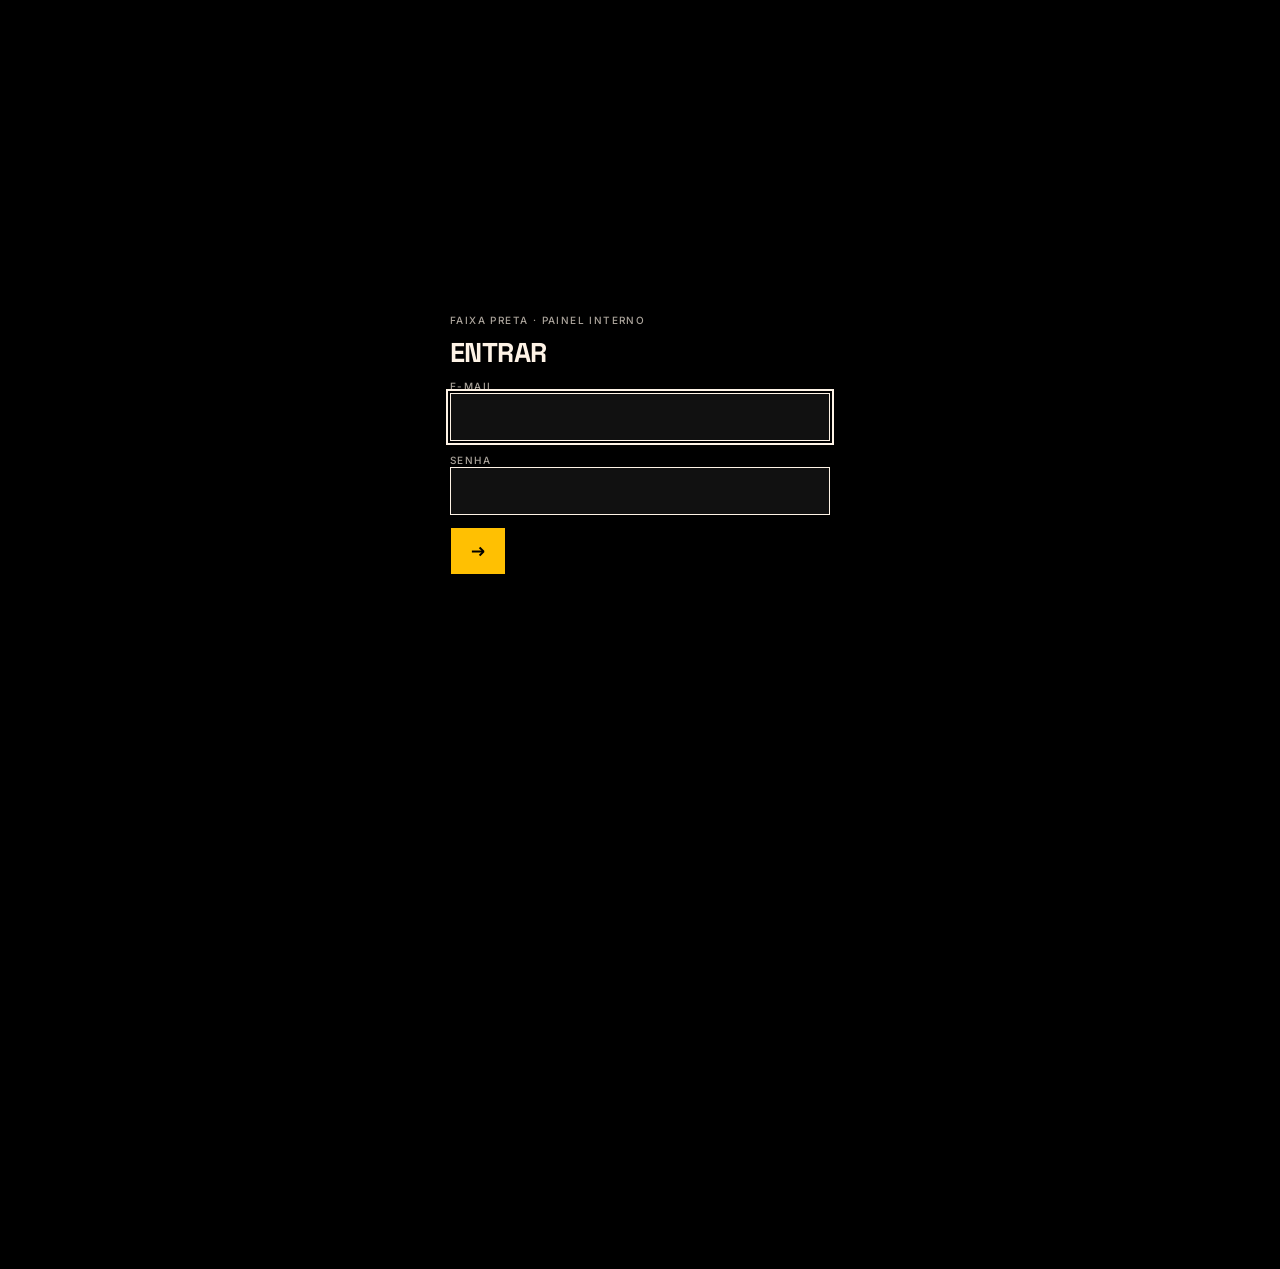
==== commit 26e99a51: "Escritório ao vivo: planta isométrica com robôs que andam e status em tempo real Novo js/escritorio." ====
--- a/painel/index.html
+++ b/painel/index.html
@@ -14,7 +14,7 @@
 <link rel="manifest" href="manifest.json">
 <link rel="apple-touch-icon" href="icons/apple-touch-icon.png">
 <link rel="stylesheet" href="https://fonts.googleapis.com/css2?family=Inter:wght@400;500&family=Space+Grotesk:wght@700&display=swap">
-<link rel="stylesheet" href="css/app.css?v=35">
+<link rel="stylesheet" href="css/app.css?v=36">
 </head>
 <body>
 <a class="skip" href="#main">Pular para o conteúdo</a>
@@ -54,8 +54,11 @@
     <p>Central da operação: equipe, pendências e atalhos.</p>
   </div>
   <div class="blk" id="dec-now" hidden><span class="tag y">Decidir agora</span><div id="dec-now-list"></div></div>
-  <div class="stage home-stage"><svg class="office-scene" viewBox="0 0 300 220" role="img" aria-label="Escritório isométrico em pixel com cinco mesas"></svg></div>
-  <a class="btn" href="escritorio.html" aria-label="Abrir escritório" title="Abrir escritório">▦ Escritório</a>
+  <a class="stage home-stage" href="escritorio.html" aria-label="Abrir o escritório">
+    <span class="stage-top"><span class="vivo" data-v="try"><i></i><span class="vivo-tx">Conectando</span></span><span class="src" id="home-vivo"></span></span>
+    <svg class="office-scene" viewBox="0 0 280 196" role="img" aria-label="Escritório ao vivo: um robô por agente, na mesa do seu departamento"></svg>
+  </a>
+  <a class="btn" href="escritorio.html">Abrir escritório</a>
   <div class="dash">
     <a class="dcard" href="#decidir"><span class="lb">Decidir</span><span class="dnum" id="dnum-dec">–</span><p id="dcap-dec">Pendências e decisões.</p><span class="ar" aria-hidden="true">→</span></a>
     <a class="dcard" href="#produtos"><span class="lb">Produtos</span><span class="dnum" id="dnum-prod">–</span><p id="dcap-prod">Produtos, modelos e versões.</p><span class="ar" aria-hidden="true">→</span></a>
@@ -69,18 +72,21 @@
 
 <!-- ESCRITÓRIO -->
 <section class="pg" id="p-escritorio" hidden>
-  <div class="hd">
-    <div class="lb">Escritório</div>
+  <div class="esc-hd">
     <h1 tabindex="-1">Escritório</h1>
-    <p>Liderança nas mesas e os agentes por departamento, com o status de cada um.</p>
-    
-  </div>
-  <div class="stage"><svg class="office-scene" viewBox="0 0 300 220" role="img" aria-label="Escritório isométrico em pixel com cinco mesas"></svg></div>
-  <div>
-    <div class="lb">Status dos agentes</div>
-    <div class="list" id="ag" aria-live="polite"></div>
-  </div>
-  <p class="src">O status vem do banco, com o tempo da última atualização ao lado. Quem nunca registrou aparece como "sem sinal".</p>
+    <span class="vivo" data-v="try"><i></i><span class="vivo-tx">Conectando</span></span>
+  </div>
+  <p class="src" id="esc-hora">Cada robô é um agente. Ele anda, senta e acende conforme o status.</p>
+  <div class="stage"><svg class="office-scene" viewBox="0 0 280 196" role="img" aria-label="Escritório ao vivo: um robô por agente, na mesa do seu departamento"></svg></div>
+  <div class="fita-w">
+    <div class="fita" id="esc-fita" role="img"></div>
+    <div class="leg" id="esc-leg"></div>
+  </div>
+  <div class="filtro" id="esc-filtro" role="group" aria-label="Filtrar por departamento">
+    <button type="button" data-f="" aria-pressed="true">Todos</button><button type="button" data-f="g" aria-pressed="false">Gestão</button><button type="button" data-f="m" aria-pressed="false">Marketing</button><button type="button" data-f="o" aria-pressed="false">Operação</button><button type="button" data-f="i" aria-pressed="false">Inteligência</button>
+  </div>
+  <div id="ag" class="ag-list" aria-live="polite"></div>
+  <p class="src">Toque num robô ou num agente para destacar. O status chega em tempo real pelo servidor do escritório e, com login, também pelo banco.</p>
 </section>
 
 <!-- GERÊNCIA -->
@@ -267,9 +273,10 @@
   <label class="lb">E-mail<input name="email" type="email" autocomplete="username" required></label>
   <label class="lb">Senha<input name="password" type="password" autocomplete="current-password" required></label>
   <button class="btn" type="submit" aria-label="Entrar" title="Entrar">→</button><p class="msg src" id="lg-m" role="alert"></p></form></div>
-<script src="js/db.js?v=35"></script>
-<script src="js/app.js?v=35"></script>
-<script src="js/data.js?v=35"></script>
+<script src="js/db.js?v=36"></script>
+<script src="js/app.js?v=36"></script>
+<script src="js/escritorio.js?v=36"></script>
+<script src="js/data.js?v=36"></script>
 </body>
 </html>
 
--- a/painel/css/app.css
+++ b/painel/css/app.css
@@ -99,61 +99,7 @@
 .rules{margin:0;padding-left:22px;display:flex;flex-direction:column;gap:var(--s2)}
 .rules b{font-weight:500}
 
-/* escritório */
-.stage{border:1px solid var(--fg);background:var(--surface);padding:var(--s2)}
-.stage svg{display:block;width:100%;height:auto;shape-rendering:crispEdges}
-.stage polygon,.stage rect{stroke:var(--fg);stroke-width:1}
-.stage .wa{fill:var(--surface)}.stage .wb,.stage .t0{fill:var(--bg)}.stage .t1{fill:var(--tile)}
-.stage .t0,.stage .t1{stroke:var(--line)}
-.stage .top{fill:var(--surface)}.stage .l{fill:var(--fg)}.stage .r{fill:var(--side)}
-.stage text{font:700 8px var(--d);text-transform:uppercase;fill:var(--fg);paint-order:stroke;stroke:var(--surface);stroke-width:3px;stroke-linejoin:round}
-.dep{margin-top:var(--s4)}
-.ag{display:flex;justify-content:space-between;align-items:center;gap:10px;padding:10px 0;border-top:1px solid var(--line)}
-.ag b{font:700 1rem/1.1 var(--d);text-transform:uppercase}
-.st{font:500 .625rem var(--b);letter-spacing:.14em;text-transform:uppercase;display:inline-flex;align-items:center;gap:var(--s2)}
-.dot{width:10px;height:10px;border:1px solid var(--fg)}
-[data-st=trabalhando] .dot{background:#3ecf6e;border-color:#3ecf6e}
-[data-st=aguardando] .dot{background:#ffc002;border-color:#ffc002}
-[data-st=parado] .dot{background:#e5484d;border-color:#e5484d}
-[data-st=sem-sinal] .dot{background:#55504a;border-color:#55504a}
-.stage [data-st=trabalhando]{fill:#3ecf6e}
-.stage [data-st=aguardando]{fill:#ffc002}
-.stage [data-st=parado]{fill:#e5484d}
-.stage [data-st=sem-sinal]{fill:#55504a}
-.stage .eye{fill:var(--y);stroke:none}
-.stage .rug{fill:var(--tile);stroke:var(--line)}
-.stage .decal{fill:none;stroke:var(--y);stroke-width:.8;font:700 8px var(--d);letter-spacing:1.5px;opacity:.85}
-.stage .board{fill:var(--surface);stroke:var(--fg)}
-.stage .note{fill:var(--y);stroke:none}
-.stage .note2{fill:var(--side);stroke:none}
-.stage .tip{fill:var(--y);stroke:var(--fg);stroke-width:.5}
-.stage .hat .l{fill:var(--tile)}.stage .hat .r{fill:var(--bg)}.stage .hat .top{fill:var(--tile)}
-.stage .mug .l,.stage .mug .top{fill:var(--y)}.stage .mug .r{fill:var(--side)}
-.stage .plant .l{fill:var(--surface)}.stage .plant .r{fill:var(--bg)}.stage .plant .top{fill:var(--tile)}
-.stage .leaf{fill:var(--side);stroke:var(--fg)}
-.stage .mon .scr{fill:var(--bg);stroke:var(--fg)}
-.stage .mon .mst{fill:var(--side);stroke:var(--fg)}
-.stage .mon[data-st=trabalhando] .scr{fill:#3ecf6e}
-.stage .mon[data-st=aguardando] .scr{fill:#ffc002}
-.stage .mon[data-st=parado] .scr{fill:#e5484d}
-.stage .rb .l{fill:var(--fg)}.stage .rb .r{fill:var(--side)}.stage .rb .top{fill:var(--surface)}
-.stage .rb[data-st=trabalhando] polygon{stroke:#3ecf6e}
-.stage .rb[data-st=aguardando] polygon{stroke:#ffc002}
-.stage .rb[data-st=parado] polygon{stroke:#e5484d}
-.stage .rb[data-st=sem-sinal] polygon{stroke:#55504a}
-.stage .rb[data-st=aguardando] .l{fill:var(--side)}.stage .rb[data-st=aguardando] .r{fill:#6b665d}.stage .rb[data-st=aguardando] .top{fill:var(--tile)}
-.stage .rb[data-st=parado] .l{fill:var(--tile)}.stage .rb[data-st=parado] .r{fill:#101010}.stage .rb[data-st=parado] .top{fill:var(--bg)}
-.stage .rb[data-st=sem-sinal] .l{fill:#1c1b1a}.stage .rb[data-st=sem-sinal] .r{fill:#121110}.stage .rb[data-st=sem-sinal] .top{fill:#161514}
-.stage .rb[data-st=sem-sinal] .eye,.stage .rb[data-st=parado] .eye{fill:var(--tile)}
-@keyframes rb-bob{0%,100%{transform:translateY(0)}50%{transform:translateY(-1.5px)}}
-@keyframes rb-sway{0%,100%{transform:translateX(0)}50%{transform:translateX(1.2px)}}
-@keyframes eye-blink{0%,91%,100%{opacity:1}94%{opacity:0}}
-@keyframes scr-glow{0%,100%{opacity:1}50%{opacity:.45}}
-.stage .rb[data-st=trabalhando]{animation:rb-bob 1.2s ease-in-out infinite}
-.stage .rb[data-st=aguardando]{animation:rb-sway 2.8s ease-in-out infinite}
-.stage .rb[data-st=trabalhando] .eye{animation:eye-blink 3.4s linear infinite}
-.stage .mon[data-st=trabalhando] .scr{animation:scr-glow 1.7s ease-in-out infinite}
-@media (prefers-reduced-motion:reduce){.stage .rb,.stage .rb .eye,.stage .mon .scr{animation:none!important}}
+/* escritório: ver bloco "escritório ao vivo" no fim */
 
 /* avisos: offline e nova versão */
 .note{position:fixed;left:var(--s4);right:var(--s4);bottom:calc(var(--s4) + env(safe-area-inset-bottom,0px));z-index:50;max-width:calc(var(--w) - 2 * var(--s4));margin:0 auto;
@@ -204,7 +150,6 @@
 .btn[aria-label]{min-width:var(--tap);font-size:1.1rem}
 .btn:hover{background:#000}
 .drw a span{opacity:.9}
-.stage .wa{fill:var(--surface)}
 
 [hidden]{display:none!important}
 
@@ -284,3 +229,99 @@
 .alitem{margin:2px 0;font-size:.8125rem}
 .bn a{font-size:.52rem;letter-spacing:.03em;gap:3px}
 .bn svg{width:20px;height:20px}
+
+/* ---------- escritório ao vivo (v36) ----------
+   Planta técnica: objetos pretos com contorno creme, robôs creme, amarelo só na lâmpada de quem está trabalhando. */
+.stage{display:block;position:relative;background:#000;border:1px solid var(--line);color:var(--fg);text-decoration:none}
+.stage svg{display:block;width:100%;height:auto;touch-action:manipulation}
+.stage-top{display:flex;justify-content:space-between;align-items:center;gap:var(--s3);padding:var(--s2) var(--s3);border-bottom:1px solid var(--line)}
+@media (max-width:600px){#p-escritorio .stage{margin-inline:calc(-1 * var(--s4));border-inline:0}}
+.stage polygon{stroke:var(--fg);stroke-width:.6;stroke-linejoin:round}
+.stage .wall{fill:#000;stroke:var(--line)}
+.stage .floor{fill:#000;stroke:var(--line)}
+.stage .grid{fill:none;stroke:rgba(254,243,230,.07);stroke-width:.5}
+.stage .tick{fill:none;stroke:var(--mute);stroke-width:.5}
+.stage .zone{fill:none;stroke:rgba(254,243,230,.4);stroke-width:.5;stroke-dasharray:2 2}
+.stage .zname{font:700 5.4px var(--d);letter-spacing:.9px;fill:var(--mute)}
+.stage .motto{font:700 4.6px var(--d);letter-spacing:1.4px;fill:rgba(254,243,230,.22)}
+.stage .desk .l{fill:#000}.stage .desk .r{fill:#000}.stage .desk .t{fill:#000}
+.stage .tbl.t{fill:#000}.stage .cafe.t{fill:#000}
+.stage .mon .scr{fill:#000;stroke:var(--fg)}
+.stage .mon[data-st=trabalhando] .scr{fill:var(--fg);animation:scr 2.4s steps(2,end) infinite}
+.stage .mon[data-st=aguardando] .scr{fill:var(--side)}
+.stage .bot{cursor:pointer;transition:opacity .4s}
+.stage .bot .body.l,.stage .bot .head.l{fill:var(--fg)}
+.stage .bot .body.r,.stage .bot .head.r{fill:var(--side)}
+.stage .bot .body.t,.stage .bot .head.t{fill:var(--fg)}
+.stage .bot polygon{stroke:#000;stroke-width:.5}
+.stage .bot .eye{fill:#000;stroke:none}
+.stage .bot .lamp{fill:#000;stroke:var(--fg)}
+.stage .bot[data-st=trabalhando] .lamp{fill:var(--y);stroke:#000}
+.stage .bot[data-st=aguardando] .lamp{fill:var(--fg);animation:blink 1.8s ease-in-out infinite}
+.stage .bot[data-st=parado] .body.l,.stage .bot[data-st=parado] .head.l{fill:var(--side)}
+.stage .bot[data-st=sem-sinal]{opacity:.45}
+.stage .bot[data-st=sem-sinal] .body.l,.stage .bot[data-st=sem-sinal] .head.l,.stage .bot[data-st=sem-sinal] .body.t,.stage .bot[data-st=sem-sinal] .head.t{fill:var(--side)}
+.stage .bot[data-st=sem-sinal] .lamp{fill:none;stroke:none}
+.stage .bot .tag{display:none;pointer-events:none}
+.stage .bot.sel .tag{display:block}
+.stage .bot .tag rect{fill:var(--fg);stroke:#000;stroke-width:.6}
+.stage .bot .tag text{font:700 7px var(--d);fill:#000}
+.stage .bot.sel polygon{stroke-width:1}
+.stage .filtrada .bot:not(.foco){opacity:.12}
+@keyframes scr{50%{fill:var(--side)}}
+@keyframes blink{50%{opacity:.25}}
+@keyframes vivo{50%{opacity:.2}}
+
+.esc-hd{display:flex;justify-content:space-between;align-items:flex-end;gap:var(--s3)}
+.vivo{display:inline-flex;align-items:center;gap:6px;font:500 .625rem/1 var(--b);letter-spacing:.14em;text-transform:uppercase;color:var(--fg);white-space:nowrap}
+.vivo i{width:8px;height:8px;border:1px solid var(--fg)}
+.vivo[data-v=on] i{background:var(--fg);animation:vivo 2s ease-in-out infinite}
+.vivo[data-v=try] i{animation:vivo 1s steps(2,end) infinite}
+.vivo[data-v=off]{color:var(--mute)}.vivo[data-v=off] i{border-style:dashed;border-color:var(--mute)}
+
+/* fita: régua com a proporção de cada status */
+.fita-w{display:flex;flex-direction:column;gap:var(--s2)}
+.fita{position:relative;display:flex;height:16px;border:1px solid var(--fg)}
+.fita::after{content:"";position:absolute;inset:0 0 auto;height:5px;pointer-events:none;
+  background:repeating-linear-gradient(90deg,var(--mute) 0 1px,transparent 1px 8px);mix-blend-mode:difference}
+.fita .seg{flex-basis:0;min-width:2px;border-right:1px solid var(--fg)}
+.fita .seg:last-child{border-right:0}
+[data-st=trabalhando]>.seg,.seg[data-st=trabalhando]{background:var(--y)}
+.seg[data-st=aguardando]{background:repeating-linear-gradient(135deg,var(--fg) 0 1px,transparent 1px 4px)}
+.seg[data-st=parado]{background:var(--side)}
+.seg[data-st=sem-sinal]{background:none}
+.leg{display:flex;flex-wrap:wrap;gap:var(--s2) var(--s4);font-size:.8125rem;color:var(--mute)}
+.leg span{display:inline-flex;align-items:center;gap:6px}
+.leg b{font:700 1rem/1 var(--d);color:var(--fg)}
+.leg i,.ag-st::before{flex:none;width:10px;height:10px;border:1px solid var(--fg)}
+.leg [data-st=trabalhando] i,.ag[data-st=trabalhando] .ag-st::before{background:var(--y);border-color:var(--y)}
+.leg [data-st=aguardando] i,.ag[data-st=aguardando] .ag-st::before{background:linear-gradient(90deg,var(--fg) 50%,transparent 50%)}
+.leg [data-st=parado] i,.ag[data-st=parado] .ag-st::before{background:var(--side);border-color:var(--side)}
+.leg [data-st=sem-sinal] i,.ag[data-st=sem-sinal] .ag-st::before{border-style:dashed;border-color:var(--mute)}
+
+/* filtro por departamento */
+.filtro{display:flex;gap:var(--s2);overflow-x:auto;scrollbar-width:none;margin-inline:calc(-1 * var(--s4));padding-inline:var(--s4)}
+.filtro::-webkit-scrollbar{display:none}
+.filtro button{flex:none;min-height:40px;padding:0 14px;background:none;color:var(--fg);border:1px solid var(--line);font:500 .625rem/1 var(--b);letter-spacing:.14em;text-transform:uppercase;cursor:pointer}
+.filtro button[aria-pressed=true]{background:var(--fg);color:#000;border-color:var(--fg)}
+
+/* lista de agentes */
+.ag-list{display:flex;flex-direction:column;gap:var(--s5)}
+.dep-h{display:flex;justify-content:space-between;align-items:baseline;font-size:1rem;padding-bottom:var(--s2);border-bottom:1px solid var(--fg)}
+.dep-h span{font:500 .625rem var(--b);letter-spacing:.14em;color:var(--mute)}
+.ag{display:grid;grid-template-columns:5.6rem minmax(0,1fr) auto;align-items:center;gap:var(--s3);width:100%;min-height:60px;padding:10px 0;
+  background:none;border:0;border-bottom:1px solid var(--line);color:var(--fg);text-align:left;font:inherit;cursor:pointer}
+.ag[aria-current=true]{box-shadow:inset 3px 0 0 var(--fg);padding-left:var(--s3)}
+.ag-cod{font:700 1.25rem/1 var(--d);letter-spacing:-.02em;overflow:hidden;text-overflow:ellipsis}
+.ag-txt{display:flex;flex-direction:column;min-width:0;gap:2px}
+.ag-pp{font:500 .625rem/1.4 var(--b);letter-spacing:.14em;text-transform:uppercase;color:var(--mute)}
+.ag-tf{font-size:.875rem;line-height:1.35;overflow:hidden;text-overflow:ellipsis;white-space:nowrap}
+.ag-st{display:grid;grid-template-columns:10px auto;column-gap:6px;align-items:center;font:500 .625rem/1.3 var(--b);letter-spacing:.1em;text-transform:uppercase}
+.ag-st::before{content:"";grid-column:1;grid-row:1}
+.ag-sn{grid-column:2;grid-row:1;white-space:nowrap}
+.ag-qd{grid-column:2;grid-row:2;white-space:nowrap;color:var(--mute);letter-spacing:.04em;text-transform:none;font-size:.75rem}
+.ag-qd:empty{display:none}
+.ag[data-st=sem-sinal] .ag-cod,.ag[data-st=sem-sinal] .ag-tf{color:var(--mute)}
+.ag:focus-visible{outline-offset:-2px}
+
+@media (prefers-reduced-motion:reduce){.stage *,.vivo i{animation:none!important;transition:none!important}}
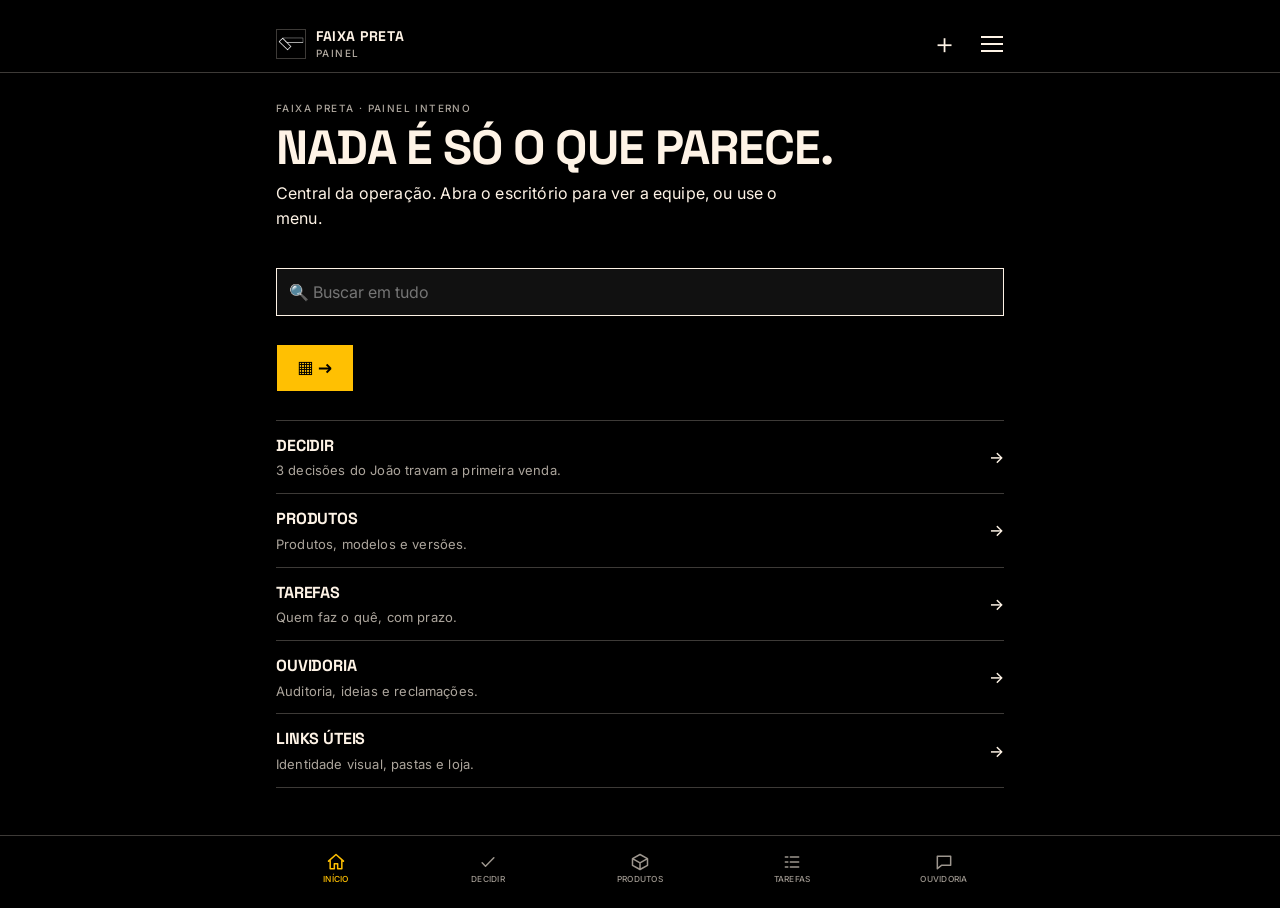
==== commit bacaeab0: "Painel: agentes por código no banco, remove apelidos antigos (Helena/Severino) e sobe versão v20 Co-" ====
--- a/painel/index.html
+++ b/painel/index.html
@@ -3,7 +3,7 @@
 <head>
 <script>(function(){function go(){if(location.hash==="#escritorio")location.replace("/escritorio.html");if(location.hash==="#gerencia")location.replace("#decidir");if(location.hash==="#banco")location.replace("#produtos")}go();addEventListener("hashchange",go)})();</script>
 <meta charset="utf-8">
-<meta name="viewport" content="width=device-width,initial-scale=1,maximum-scale=1,user-scalable=no,viewport-fit=cover">
+<meta name="viewport" content="width=device-width,initial-scale=1,viewport-fit=cover">
 <meta name="theme-color" content="#000000">
 <meta name="color-scheme" content="dark">
 <meta name="mobile-web-app-capable" content="yes">
@@ -14,19 +14,16 @@
 <link rel="manifest" href="manifest.json">
 <link rel="apple-touch-icon" href="icons/apple-touch-icon.png">
 <link rel="stylesheet" href="https://fonts.googleapis.com/css2?family=Inter:wght@400;500&family=Space+Grotesk:wght@700&display=swap">
-<link rel="stylesheet" href="css/app.css?v=36">
+<link rel="stylesheet" href="css/app.css?v=20">
 </head>
 <body>
 <a class="skip" href="#main">Pular para o conteúdo</a>
 
 <header class="bar"><div class="bar-in">
   <a class="brand" href="#inicio"><img class="logo" src="icons/logo-96.png" alt="" width="30" height="30"><span>Faixa Preta<small id="sub">Painel</small></span></a>
-  <div class="bar-r"><button class="ico" id="sq-btn" aria-label="Buscar" title="Buscar" aria-expanded="false">&#x1F50D;</button><button class="ico bell" id="bell" aria-label="Chamar o Osvaldo" title="Chamar o Osvaldo">&#x1F514;<span class="bell-n" id="bell-n" hidden></span></button>
-    <button class="ico plus" id="add-top" aria-label="Adicionar" title="Adicionar">＋</button>
+  <div class="bar-r"><button class="ico plus" id="add-top" aria-label="Adicionar" title="Adicionar">＋</button>
   <button class="ico ham" id="ham" aria-label="Abrir menu" aria-expanded="false" aria-controls="drw"><i></i><i></i><i></i></button></div>
-</div>
-  <div class="bar-sq" id="bar-sq"><input id="sq" type="search" aria-label="Buscar" placeholder="🔍 Buscar em tudo" autocomplete="off"><div id="sq-res" class="list" hidden aria-live="polite"></div></div>
-</header>
+</div></header>
 
 <div class="ov" id="ov"></div>
 <nav class="drw" id="drw" aria-label="Menu">
@@ -34,7 +31,6 @@
   <a href="#inicio" data-r="inicio">Início</a>
   <a href="escritorio.html">Escritório <span>●</span></a>
   <a href="#decidir" data-r="decidir">Decidir</a>
-  <a href="#aprovacao" data-r="aprovacao">Aprovação</a>
   <a href="#produtos" data-r="produtos">Produtos</a>
   <a href="#tarefas" data-r="tarefas">Tarefas</a>
   <a href="#ouvidoria" data-r="ouvidoria">Ouvidoria</a>
@@ -51,42 +47,33 @@
   <div class="hd">
     <div class="lb">Faixa Preta · Painel interno</div>
     <h1 tabindex="-1">Nada é só o que parece.</h1>
-    <p>Central da operação: equipe, pendências e atalhos.</p>
-  </div>
+    <p>Central da operação. Abra o escritório para ver a equipe, ou use o menu.</p>
+  </div>
+  <div class="blk"><input id="sq" type="search" aria-label="Buscar" placeholder="🔍 Buscar em tudo" autocomplete="off"><div id="sq-res" class="list" hidden aria-live="polite"></div></div>
   <div class="blk" id="dec-now" hidden><span class="tag y">Decidir agora</span><div id="dec-now-list"></div></div>
-  <a class="stage home-stage" href="escritorio.html" aria-label="Abrir o escritório">
-    <span class="stage-top"><span class="vivo" data-v="try"><i></i><span class="vivo-tx">Conectando</span></span><span class="src" id="home-vivo"></span></span>
-    <svg class="office-scene" viewBox="0 0 280 196" role="img" aria-label="Escritório ao vivo: um robô por agente, na mesa do seu departamento"></svg>
-  </a>
-  <a class="btn" href="escritorio.html">Abrir escritório</a>
-  <div class="dash">
-    <a class="dcard" href="#decidir"><span class="lb">Decidir</span><span class="dnum" id="dnum-dec">–</span><p id="dcap-dec">Pendências e decisões.</p><span class="ar" aria-hidden="true">→</span></a>
-    <a class="dcard" href="#produtos"><span class="lb">Produtos</span><span class="dnum" id="dnum-prod">–</span><p id="dcap-prod">Produtos, modelos e versões.</p><span class="ar" aria-hidden="true">→</span></a>
-    <a class="dcard" href="#tarefas"><span class="lb">Tarefas</span><span class="dnum" id="dnum-tf">–</span><p id="dcap-tf">Quem faz o quê, com prazo.</p><span class="ar" aria-hidden="true">→</span></a>
-    <a class="dcard" href="#ouvidoria"><span class="lb">Ouvidoria</span><span class="dnum" id="dnum-ouv">–</span><p id="dcap-ouv">Auditoria, ideias e reclamações.</p><span class="ar" aria-hidden="true">→</span></a>
-  </div>
+  <a class="btn" href="escritorio.html" aria-label="Abrir escritório" title="Abrir escritório">▦ →</a>
   <div class="list">
+    <a class="row" href="#decidir"><div><b>Decidir</b><p>3 decisões do João travam a primeira venda.</p></div><span class="ar" aria-hidden="true">→</span></a>
+    <a class="row" href="#produtos"><div><b>Produtos</b><p>Produtos, modelos e versões.</p></div><span class="ar" aria-hidden="true">→</span></a>
+    <a class="row" href="#tarefas"><div><b>Tarefas</b><p>Quem faz o quê, com prazo.</p></div><span class="ar" aria-hidden="true">→</span></a>
+    <a class="row" href="#ouvidoria"><div><b>Ouvidoria</b><p>Auditoria, ideias e reclamações.</p></div><span class="ar" aria-hidden="true">→</span></a>
     <a class="row" href="#links"><div><b>Links úteis</b><p>Identidade visual, pastas e loja.</p></div><span class="ar" aria-hidden="true">→</span></a>
   </div>
 </section>
 
 <!-- ESCRITÓRIO -->
 <section class="pg" id="p-escritorio" hidden>
-  <div class="esc-hd">
+  <div class="hd">
+    <div class="lb">Escritório</div>
     <h1 tabindex="-1">Escritório</h1>
-    <span class="vivo" data-v="try"><i></i><span class="vivo-tx">Conectando</span></span>
-  </div>
-  <p class="src" id="esc-hora">Cada robô é um agente. Ele anda, senta e acende conforme o status.</p>
-  <div class="stage"><svg class="office-scene" viewBox="0 0 280 196" role="img" aria-label="Escritório ao vivo: um robô por agente, na mesa do seu departamento"></svg></div>
-  <div class="fita-w">
-    <div class="fita" id="esc-fita" role="img"></div>
-    <div class="leg" id="esc-leg"></div>
-  </div>
-  <div class="filtro" id="esc-filtro" role="group" aria-label="Filtrar por departamento">
-    <button type="button" data-f="" aria-pressed="true">Todos</button><button type="button" data-f="g" aria-pressed="false">Gestão</button><button type="button" data-f="m" aria-pressed="false">Marketing</button><button type="button" data-f="o" aria-pressed="false">Operação</button><button type="button" data-f="i" aria-pressed="false">Inteligência</button>
-  </div>
-  <div id="ag" class="ag-list" aria-live="polite"></div>
-  <p class="src">Toque num robô ou num agente para destacar. O status chega em tempo real pelo servidor do escritório e, com login, também pelo banco.</p>
+    <p>Os agentes por departamento, com o status de cada um.</p>
+    
+  </div>
+  <div>
+    <div class="lb">Status dos agentes</div>
+    <div class="list" id="ag" aria-live="polite"></div>
+  </div>
+  <p class="src">O status vem do banco, com o tempo da última atualização ao lado. Agente que nunca registrou aparece como "sem sinal".</p>
 </section>
 
 <!-- GERÊNCIA -->
@@ -98,10 +85,6 @@
     <p class="src">Toque na pendência para abrir as ações: Decidir, Executar, Adiar ou Arquivar. Comentário, código e histórico ficam no detalhe.</p>
   </div>
   <div class="blk"><h2>Abacaxis pro João</h2><div class="lb">Fila em 3 faixas, da mais urgente à menos</div></div>
-  <div id="tf-dec-wrap" hidden>
-    <div class="blk"><span class="tag y">Tarefas esperando decisão do João</span><div class="lb">Escrever a decisão devolve a tarefa para Fazendo</div></div>
-    <div id="tf-dec-list" class="list"></div>
-  </div>
   <div id="ger-list" aria-live="polite"><p class="src">Carregando…</p></div>
   <details class="blk" id="ger-done"><summary class="lb">Decididas e em execução</summary><div id="ger-done-list"></div></details>
   <details class="blk" id="ger-arch"><summary class="lb">Arquivadas</summary><div id="ger-arch-list"></div></details>
@@ -116,7 +99,7 @@
     <div class="go lb">↓ chat</div>
     <div><b class="lb who">Cláudio (Claude) · head</b>Lidera a operação, consolida pendências, redige procedimentos e aciona o Osvaldo.</div>
     <div class="go lb">↓ e-mail com a palavra-chave</div>
-    <div><b class="lb who">Osvaldo (Instinct) · G01 Gestão Geral</b>Executa o que o Cláudio solicitar e coordena o time. Cria e guarda chaves no cofre.</div>
+    <div><b class="lb who">Osvaldo (Instinct) · G01 Gestão Geral</b>Executa o que o Cláudio solicitar e coordena os agentes. Cria e guarda chaves no cofre.</div>
     <div class="go lb">↓ campainha ou Slack</div>
   </div>
   <div class="cards">
@@ -145,17 +128,6 @@
   <p class="src">A regra 6 vale para tudo, exceto gasto e primeiro login (regra 4). Leitura do Cláudio: João, confirme ou ajuste.</p>
 </section>
 
-<!-- APROVAÇÃO -->
-<section class="pg" id="p-aprovacao" hidden>
-  <div class="hd">
-    <div class="lb">Aprovação</div>
-    <h1 tabindex="-1">Aprovação</h1>
-    <p>Tarefas terminadas esperando o OK do João. Aprovar conclui e arquiva; reprovar devolve para Fazendo com o motivo.</p>
-  </div>
-  <div class="blk"><p class="src">Nota: o fluxo de reprovação (devolve para Fazendo com motivo) é uma suposição do Osvaldo, a confirmar com o João.</p></div>
-  <div id="ap-list" class="list" aria-live="polite"><p class="src">Carregando…</p></div>
-</section>
-
 <!-- BANCO -->
 <section class="pg" id="p-produtos" hidden>
   <div class="hd">
@@ -177,11 +149,10 @@
     <p>Lista da operação com responsável, status e prazo.</p>
   </div>
   <form class="fm" id="tf-new"><div class="lb">Nova tarefa</div>
-    <input name="titulo" required maxlength="160" placeholder="O que precisa ser feito"><textarea name="descricao" rows="2" maxlength="500" placeholder="Descrição (opcional)"></textarea><select name="dono" required aria-label="Responsável"><option value="">Escolher o responsável…</option><option>João</option><option>Cláudio</option><option>Osvaldo</option><option>M01</option><option>M02</option><option>M03</option><option>M04</option><option>O01</option><option>O02</option><option>O03</option><option>O04</option><option>I01</option><option>I02</option><option>I03</option><option>I04</option><option>I05</option><option>I06</option><option>I07</option><option>I08</option></select><label class="lb">Prazo<select name="prazo" required><option value="15">15 min</option><option value="30">30 min</option><option value="60">60 min</option><option value="120">2 h</option><option value="1440" selected>1 dia</option></select></label>
+    <input name="titulo" required maxlength="160" placeholder="O que precisa ser feito"><select name="dono" aria-label="Responsável"><option value="">Sem responsável</option><option>João</option><option>Cláudio</option><option>Osvaldo</option><option>M01</option><option>M02</option><option>M03</option><option>M04</option><option>O01</option><option>O02</option><option>O03</option><option>O04</option><option>I01</option><option>I02</option><option>I03</option><option>I04</option><option>I05</option><option>I06</option><option>I07</option><option>I08</option></select><label class="lb">Prazo<input name="prazo" type="date"></label>
     <button class="btn" type="submit" aria-label="Adicionar" title="Adicionar">＋</button><p class="msg src" role="status"></p></form>
   <div class="qf" id="tf-filas" aria-label="Filas por responsável"></div>
   <div id="tf-list" class="list" aria-live="polite"><p class="src">Carregando…</p></div>
-  <details class="blk" id="tf-done"><summary class="lb">Concluídas e arquivadas</summary><div id="tf-done-list"></div></details>
 </section>
 
 <!-- OUVIDORIA -->
@@ -235,20 +206,6 @@
     <div id="afs-body"></div>
   </div>
 </div>
-<div class="md" id="chm" hidden>
-  <div class="md-bg"></div>
-  <div class="md-in" role="dialog" aria-modal="true" aria-labelledby="chm-h">
-    <div class="md-h"><h2 id="chm-h">Chamar o Osvaldo</h2><button class="ico x" id="chm-x" aria-label="Fechar">×</button></div>
-    <div id="chm-body"></div>
-  </div>
-</div>
-<div class="md" id="rep" hidden>
-  <div class="md-bg"></div>
-  <div class="md-in" role="dialog" aria-modal="true" aria-labelledby="rep-h">
-    <div class="md-h"><h2 id="rep-h">Reprovar tarefa</h2><button class="ico x" id="rep-x" aria-label="Fechar">×</button></div>
-    <div id="rep-body"></div>
-  </div>
-</div>
 <div class="md" id="dcs" hidden>
   <div class="md-bg"></div>
   <div class="md-in" role="dialog" aria-modal="true" aria-labelledby="dcs-h">
@@ -261,7 +218,6 @@
 <nav class="bn" id="bn" aria-label="Principal">
   <a href="#inicio" data-r="inicio"><svg viewBox="0 0 24 24" aria-hidden="true"><path d="M3 11l9-8 9 8M5 10v10h5v-6h4v6h5V10"/></svg><span>Início</span></a>
   <a href="#decidir" data-r="decidir"><svg viewBox="0 0 24 24" aria-hidden="true"><path d="M5 13l4 4L19 7"/></svg><span>Decidir</span></a>
-  <a href="#aprovacao" data-r="aprovacao"><svg viewBox="0 0 24 24" aria-hidden="true"><path d="M12 3l2.6 5.6 6 .7-4.5 4.1 1.2 5.9-5.3-3-5.3 3 1.2-5.9L3.4 9.3l6-.7z"/></svg><span>Aprovação</span></a>
   <a href="#produtos" data-r="produtos"><svg viewBox="0 0 24 24" aria-hidden="true"><path d="M12 3l9 5v8l-9 5-9-5V8zM3 8l9 5 9-5M12 13v8"/></svg><span>Produtos</span></a>
   <a href="#tarefas" data-r="tarefas"><svg viewBox="0 0 24 24" aria-hidden="true"><path d="M4 6h3M4 12h3M4 18h3M10 6h10M10 12h10M10 18h10"/></svg><span>Tarefas</span></a>
   <a href="#ouvidoria" data-r="ouvidoria"><svg viewBox="0 0 24 24" aria-hidden="true"><path d="M4 5h16v11H9l-5 4z"/></svg><span>Ouvidoria</span></a>
@@ -273,10 +229,8 @@
   <label class="lb">E-mail<input name="email" type="email" autocomplete="username" required></label>
   <label class="lb">Senha<input name="password" type="password" autocomplete="current-password" required></label>
   <button class="btn" type="submit" aria-label="Entrar" title="Entrar">→</button><p class="msg src" id="lg-m" role="alert"></p></form></div>
-<script src="js/db.js?v=36"></script>
-<script src="js/app.js?v=36"></script>
-<script src="js/escritorio.js?v=36"></script>
-<script src="js/data.js?v=36"></script>
+<script src="js/db.js?v=20"></script>
+<script src="js/app.js?v=20"></script>
+<script src="js/data.js?v=20"></script>
 </body>
 </html>
-
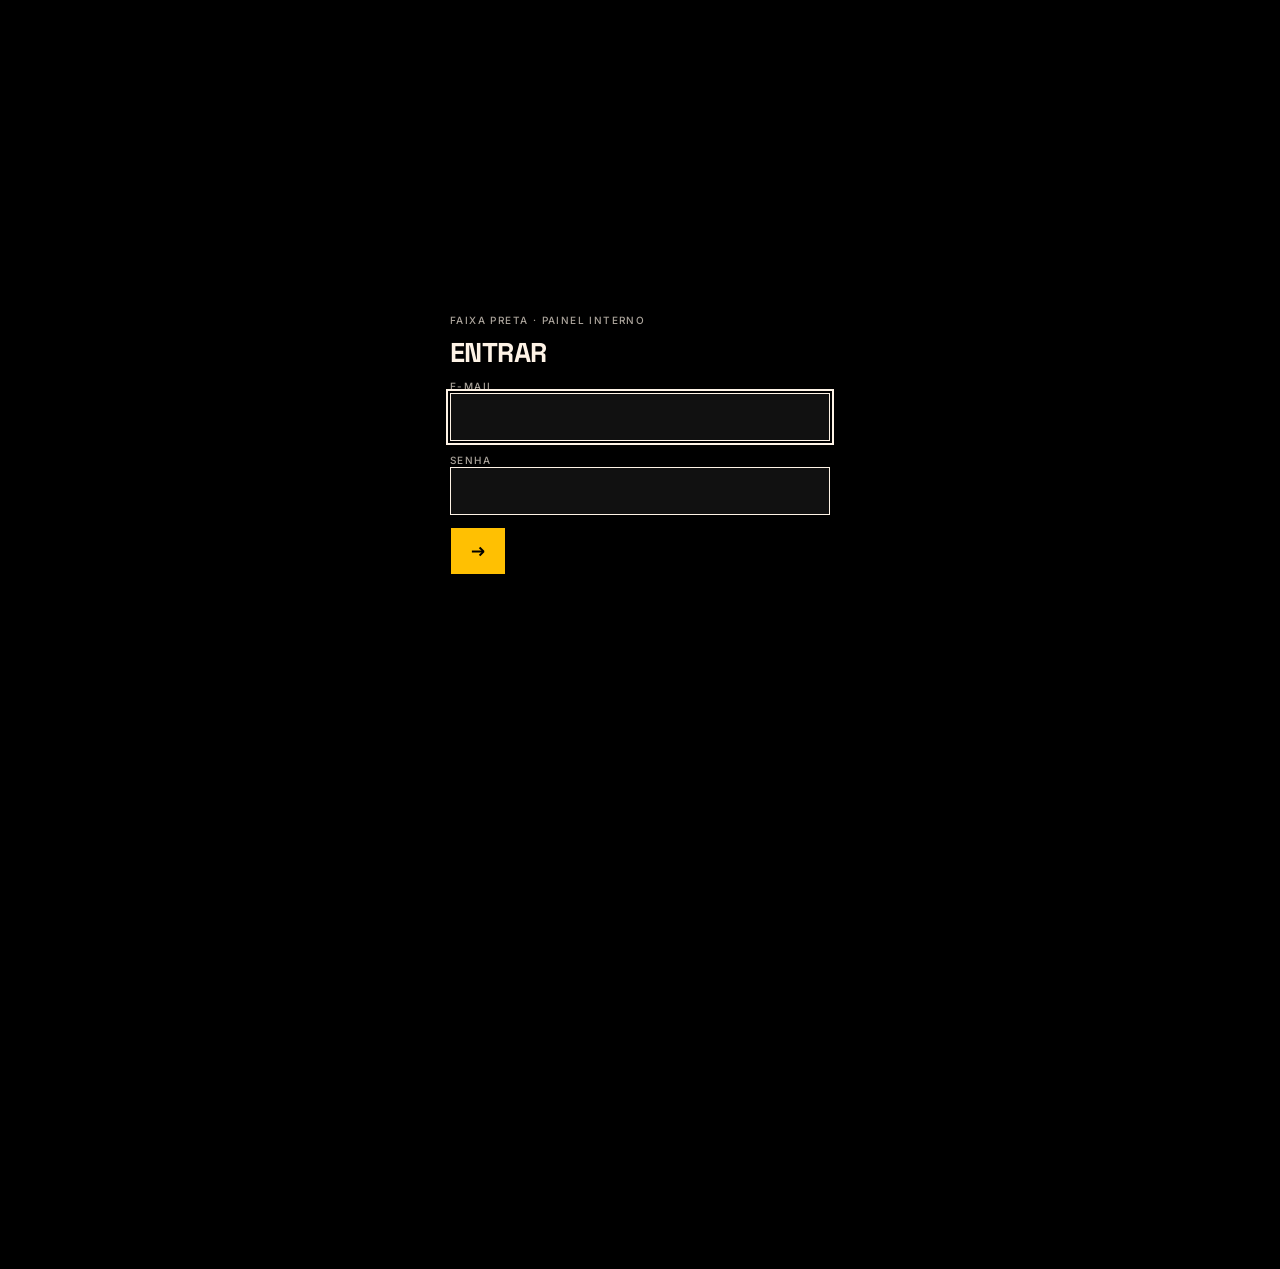
==== commit 3245fc06: "Painel: traz o código v37 que está no ar e corrige a regra de status no CLAUDE.md Co-Authored-By: Cl" ====
--- a/painel/index.html
+++ b/painel/index.html
@@ -3,7 +3,7 @@
 <head>
 <script>(function(){function go(){if(location.hash==="#escritorio")location.replace("/escritorio.html");if(location.hash==="#gerencia")location.replace("#decidir");if(location.hash==="#banco")location.replace("#produtos")}go();addEventListener("hashchange",go)})();</script>
 <meta charset="utf-8">
-<meta name="viewport" content="width=device-width,initial-scale=1,viewport-fit=cover">
+<meta name="viewport" content="width=device-width,initial-scale=1,maximum-scale=1,user-scalable=no,viewport-fit=cover">
 <meta name="theme-color" content="#000000">
 <meta name="color-scheme" content="dark">
 <meta name="mobile-web-app-capable" content="yes">
@@ -14,16 +14,19 @@
 <link rel="manifest" href="manifest.json">
 <link rel="apple-touch-icon" href="icons/apple-touch-icon.png">
 <link rel="stylesheet" href="https://fonts.googleapis.com/css2?family=Inter:wght@400;500&family=Space+Grotesk:wght@700&display=swap">
-<link rel="stylesheet" href="css/app.css?v=20">
+<link rel="stylesheet" href="css/app.css?v=37">
 </head>
 <body>
 <a class="skip" href="#main">Pular para o conteúdo</a>
 
 <header class="bar"><div class="bar-in">
   <a class="brand" href="#inicio"><img class="logo" src="icons/logo-96.png" alt="" width="30" height="30"><span>Faixa Preta<small id="sub">Painel</small></span></a>
-  <div class="bar-r"><button class="ico plus" id="add-top" aria-label="Adicionar" title="Adicionar">＋</button>
+  <div class="bar-r"><button class="ico" id="sq-btn" aria-label="Buscar" title="Buscar" aria-expanded="false">&#x1F50D;</button><button class="ico bell" id="bell" aria-label="Chamar o Osvaldo" title="Chamar o Osvaldo">&#x1F514;<span class="bell-n" id="bell-n" hidden></span></button>
+    <button class="ico plus" id="add-top" aria-label="Adicionar" title="Adicionar">＋</button>
   <button class="ico ham" id="ham" aria-label="Abrir menu" aria-expanded="false" aria-controls="drw"><i></i><i></i><i></i></button></div>
-</div></header>
+</div>
+  <div class="bar-sq" id="bar-sq"><input id="sq" type="search" aria-label="Buscar" placeholder="🔍 Buscar em tudo" autocomplete="off"><div id="sq-res" class="list" hidden aria-live="polite"></div></div>
+</header>
 
 <div class="ov" id="ov"></div>
 <nav class="drw" id="drw" aria-label="Menu">
@@ -31,6 +34,7 @@
   <a href="#inicio" data-r="inicio">Início</a>
   <a href="escritorio.html">Escritório <span>●</span></a>
   <a href="#decidir" data-r="decidir">Decidir</a>
+  <a href="#aprovacao" data-r="aprovacao">Aprovação</a>
   <a href="#produtos" data-r="produtos">Produtos</a>
   <a href="#tarefas" data-r="tarefas">Tarefas</a>
   <a href="#ouvidoria" data-r="ouvidoria">Ouvidoria</a>
@@ -47,33 +51,42 @@
   <div class="hd">
     <div class="lb">Faixa Preta · Painel interno</div>
     <h1 tabindex="-1">Nada é só o que parece.</h1>
-    <p>Central da operação. Abra o escritório para ver a equipe, ou use o menu.</p>
-  </div>
-  <div class="blk"><input id="sq" type="search" aria-label="Buscar" placeholder="🔍 Buscar em tudo" autocomplete="off"><div id="sq-res" class="list" hidden aria-live="polite"></div></div>
+    <p>Central da operação: equipe, pendências e atalhos.</p>
+  </div>
   <div class="blk" id="dec-now" hidden><span class="tag y">Decidir agora</span><div id="dec-now-list"></div></div>
-  <a class="btn" href="escritorio.html" aria-label="Abrir escritório" title="Abrir escritório">▦ →</a>
+  <a class="stage home-stage" href="escritorio.html" aria-label="Abrir o escritório">
+    <span class="stage-top"><span class="vivo" data-v="try"><i></i><span class="vivo-tx">Conectando</span></span><span class="src" id="home-vivo"></span></span>
+    <svg class="office-scene" viewBox="0 0 280 196" role="img" aria-label="Escritório ao vivo: um robô por agente, na mesa do seu departamento"></svg>
+  </a>
+  <a class="btn" href="escritorio.html">Abrir escritório</a>
+  <div class="dash">
+    <a class="dcard" href="#decidir"><span class="lb">Decidir</span><span class="dnum" id="dnum-dec">–</span><p id="dcap-dec">Pendências e decisões.</p><span class="ar" aria-hidden="true">→</span></a>
+    <a class="dcard" href="#produtos"><span class="lb">Produtos</span><span class="dnum" id="dnum-prod">–</span><p id="dcap-prod">Produtos, modelos e versões.</p><span class="ar" aria-hidden="true">→</span></a>
+    <a class="dcard" href="#tarefas"><span class="lb">Tarefas</span><span class="dnum" id="dnum-tf">–</span><p id="dcap-tf">Quem faz o quê, com prazo.</p><span class="ar" aria-hidden="true">→</span></a>
+    <a class="dcard" href="#ouvidoria"><span class="lb">Ouvidoria</span><span class="dnum" id="dnum-ouv">–</span><p id="dcap-ouv">Auditoria, ideias e reclamações.</p><span class="ar" aria-hidden="true">→</span></a>
+  </div>
   <div class="list">
-    <a class="row" href="#decidir"><div><b>Decidir</b><p>3 decisões do João travam a primeira venda.</p></div><span class="ar" aria-hidden="true">→</span></a>
-    <a class="row" href="#produtos"><div><b>Produtos</b><p>Produtos, modelos e versões.</p></div><span class="ar" aria-hidden="true">→</span></a>
-    <a class="row" href="#tarefas"><div><b>Tarefas</b><p>Quem faz o quê, com prazo.</p></div><span class="ar" aria-hidden="true">→</span></a>
-    <a class="row" href="#ouvidoria"><div><b>Ouvidoria</b><p>Auditoria, ideias e reclamações.</p></div><span class="ar" aria-hidden="true">→</span></a>
     <a class="row" href="#links"><div><b>Links úteis</b><p>Identidade visual, pastas e loja.</p></div><span class="ar" aria-hidden="true">→</span></a>
   </div>
 </section>
 
 <!-- ESCRITÓRIO -->
 <section class="pg" id="p-escritorio" hidden>
-  <div class="hd">
-    <div class="lb">Escritório</div>
+  <div class="esc-hd">
     <h1 tabindex="-1">Escritório</h1>
-    <p>Os agentes por departamento, com o status de cada um.</p>
-    
-  </div>
-  <div>
-    <div class="lb">Status dos agentes</div>
-    <div class="list" id="ag" aria-live="polite"></div>
-  </div>
-  <p class="src">O status vem do banco, com o tempo da última atualização ao lado. Agente que nunca registrou aparece como "sem sinal".</p>
+    <span class="vivo" data-v="try"><i></i><span class="vivo-tx">Conectando</span></span>
+  </div>
+  <p class="src" id="esc-hora">Cada robô é um agente. Ele anda, senta e acende conforme o status.</p>
+  <div class="stage"><svg class="office-scene" viewBox="0 0 280 196" role="img" aria-label="Escritório ao vivo: um robô por agente, na mesa do seu departamento"></svg></div>
+  <div class="fita-w">
+    <div class="fita" id="esc-fita" role="img"></div>
+    <div class="leg" id="esc-leg"></div>
+  </div>
+  <div class="filtro" id="esc-filtro" role="group" aria-label="Filtrar por departamento">
+    <button type="button" data-f="" aria-pressed="true">Todos</button><button type="button" data-f="g" aria-pressed="false">Gestão</button><button type="button" data-f="m" aria-pressed="false">Marketing</button><button type="button" data-f="o" aria-pressed="false">Operação</button><button type="button" data-f="i" aria-pressed="false">Inteligência</button>
+  </div>
+  <div id="ag" class="ag-list" aria-live="polite"></div>
+  <p class="src">Toque num robô ou num agente para destacar. O status chega em tempo real pelo servidor do escritório e, com login, também pelo banco.</p>
 </section>
 
 <!-- GERÊNCIA -->
@@ -85,6 +98,10 @@
     <p class="src">Toque na pendência para abrir as ações: Decidir, Executar, Adiar ou Arquivar. Comentário, código e histórico ficam no detalhe.</p>
   </div>
   <div class="blk"><h2>Abacaxis pro João</h2><div class="lb">Fila em 3 faixas, da mais urgente à menos</div></div>
+  <div id="tf-dec-wrap" hidden>
+    <div class="blk"><span class="tag y">Tarefas esperando decisão do João</span><div class="lb">Escrever a decisão devolve a tarefa para Fazendo</div></div>
+    <div id="tf-dec-list" class="list"></div>
+  </div>
   <div id="ger-list" aria-live="polite"><p class="src">Carregando…</p></div>
   <details class="blk" id="ger-done"><summary class="lb">Decididas e em execução</summary><div id="ger-done-list"></div></details>
   <details class="blk" id="ger-arch"><summary class="lb">Arquivadas</summary><div id="ger-arch-list"></div></details>
@@ -99,11 +116,11 @@
     <div class="go lb">↓ chat</div>
     <div><b class="lb who">Cláudio (Claude) · head</b>Lidera a operação, consolida pendências, redige procedimentos e aciona o Osvaldo.</div>
     <div class="go lb">↓ e-mail com a palavra-chave</div>
-    <div><b class="lb who">Osvaldo (Instinct) · G01 Gestão Geral</b>Executa o que o Cláudio solicitar e coordena os agentes. Cria e guarda chaves no cofre.</div>
+    <div><b class="lb who">Osvaldo (Instinct) · G01 Gestão Geral</b>Executa o que o Cláudio solicitar e coordena o time. Cria e guarda chaves no cofre.</div>
     <div class="go lb">↓ campainha ou Slack</div>
   </div>
   <div class="cards">
-    <div class="cd"><div class="lb">Marketing · M01 a M04</div><h3>Marca e conteúdo</h3><ul><li>M01 estratégia e identidade (Helena)</li><li>M02 conteúdo e criação (Severino)</li><li>M03 tráfego pago, M04 relacionamento</li></ul><p class="src">Entrega: peças, plano e campanha.</p></div>
+    <div class="cd"><div class="lb">Marketing · M01 a M04</div><h3>Marca e conteúdo</h3><ul><li>M01 estratégia e identidade</li><li>M02 conteúdo e criação</li><li>M03 tráfego pago, M04 relacionamento</li></ul><p class="src">Entrega: peças, plano e campanha.</p></div>
     <div class="cd"><div class="lb">Operação · O01 a O04</div><h3>Pedido a pós-venda</h3><ul><li>O01 atendimento, O02 pedido e entrega</li><li>O03 insumo e estoque, O04 caixa e MEI</li></ul><p class="src">Entrega: pedido pronto, estoque e caixa em dia.</p></div>
     <div class="cd"><div class="lb">Inteligência · I01 a I08</div><h3>Competitiva</h3><ul><li>I01 a I06 pesquisam concorrente, demanda, oferta, preço, fornecedor e produto</li><li>I07 confere legalidade, I08 coordena</li></ul><p class="src">Entrega: oportunidade com dono e prazo.</p></div>
   </div>
@@ -128,6 +145,17 @@
   <p class="src">A regra 6 vale para tudo, exceto gasto e primeiro login (regra 4). Leitura do Cláudio: João, confirme ou ajuste.</p>
 </section>
 
+<!-- APROVAÇÃO -->
+<section class="pg" id="p-aprovacao" hidden>
+  <div class="hd">
+    <div class="lb">Aprovação</div>
+    <h1 tabindex="-1">Aprovação</h1>
+    <p>Tarefas terminadas esperando o OK do João. Aprovar conclui e arquiva; reprovar devolve para Fazendo com o motivo.</p>
+  </div>
+  <div class="blk"><p class="src">Nota: o fluxo de reprovação (devolve para Fazendo com motivo) é uma suposição do Osvaldo, a confirmar com o João.</p></div>
+  <div id="ap-list" class="list" aria-live="polite"><p class="src">Carregando…</p></div>
+</section>
+
 <!-- BANCO -->
 <section class="pg" id="p-produtos" hidden>
   <div class="hd">
@@ -149,10 +177,11 @@
     <p>Lista da operação com responsável, status e prazo.</p>
   </div>
   <form class="fm" id="tf-new"><div class="lb">Nova tarefa</div>
-    <input name="titulo" required maxlength="160" placeholder="O que precisa ser feito"><select name="dono" aria-label="Responsável"><option value="">Sem responsável</option><option>João</option><option>Cláudio</option><option>Osvaldo</option><option>M01</option><option>M02</option><option>M03</option><option>M04</option><option>O01</option><option>O02</option><option>O03</option><option>O04</option><option>I01</option><option>I02</option><option>I03</option><option>I04</option><option>I05</option><option>I06</option><option>I07</option><option>I08</option></select><label class="lb">Prazo<input name="prazo" type="date"></label>
+    <input name="titulo" required maxlength="160" placeholder="O que precisa ser feito"><textarea name="descricao" rows="2" maxlength="500" placeholder="Descrição (opcional)"></textarea><select name="dono" required aria-label="Responsável"><option value="">Escolher o responsável…</option><option>João</option><option>Cláudio</option><option>Osvaldo</option><option>M01</option><option>M02</option><option>M03</option><option>M04</option><option>O01</option><option>O02</option><option>O03</option><option>O04</option><option>I01</option><option>I02</option><option>I03</option><option>I04</option><option>I05</option><option>I06</option><option>I07</option><option>I08</option></select><label class="lb">Prazo<select name="prazo" required><option value="15">15 min</option><option value="30">30 min</option><option value="60">60 min</option><option value="120">2 h</option><option value="1440" selected>1 dia</option></select></label>
     <button class="btn" type="submit" aria-label="Adicionar" title="Adicionar">＋</button><p class="msg src" role="status"></p></form>
   <div class="qf" id="tf-filas" aria-label="Filas por responsável"></div>
   <div id="tf-list" class="list" aria-live="polite"><p class="src">Carregando…</p></div>
+  <details class="blk" id="tf-done"><summary class="lb">Concluídas e arquivadas</summary><div id="tf-done-list"></div></details>
 </section>
 
 <!-- OUVIDORIA -->
@@ -206,6 +235,20 @@
     <div id="afs-body"></div>
   </div>
 </div>
+<div class="md" id="chm" hidden>
+  <div class="md-bg"></div>
+  <div class="md-in" role="dialog" aria-modal="true" aria-labelledby="chm-h">
+    <div class="md-h"><h2 id="chm-h">Chamar o Osvaldo</h2><button class="ico x" id="chm-x" aria-label="Fechar">×</button></div>
+    <div id="chm-body"></div>
+  </div>
+</div>
+<div class="md" id="rep" hidden>
+  <div class="md-bg"></div>
+  <div class="md-in" role="dialog" aria-modal="true" aria-labelledby="rep-h">
+    <div class="md-h"><h2 id="rep-h">Reprovar tarefa</h2><button class="ico x" id="rep-x" aria-label="Fechar">×</button></div>
+    <div id="rep-body"></div>
+  </div>
+</div>
 <div class="md" id="dcs" hidden>
   <div class="md-bg"></div>
   <div class="md-in" role="dialog" aria-modal="true" aria-labelledby="dcs-h">
@@ -218,6 +261,7 @@
 <nav class="bn" id="bn" aria-label="Principal">
   <a href="#inicio" data-r="inicio"><svg viewBox="0 0 24 24" aria-hidden="true"><path d="M3 11l9-8 9 8M5 10v10h5v-6h4v6h5V10"/></svg><span>Início</span></a>
   <a href="#decidir" data-r="decidir"><svg viewBox="0 0 24 24" aria-hidden="true"><path d="M5 13l4 4L19 7"/></svg><span>Decidir</span></a>
+  <a href="#aprovacao" data-r="aprovacao"><svg viewBox="0 0 24 24" aria-hidden="true"><path d="M12 3l2.6 5.6 6 .7-4.5 4.1 1.2 5.9-5.3-3-5.3 3 1.2-5.9L3.4 9.3l6-.7z"/></svg><span>Aprovação</span></a>
   <a href="#produtos" data-r="produtos"><svg viewBox="0 0 24 24" aria-hidden="true"><path d="M12 3l9 5v8l-9 5-9-5V8zM3 8l9 5 9-5M12 13v8"/></svg><span>Produtos</span></a>
   <a href="#tarefas" data-r="tarefas"><svg viewBox="0 0 24 24" aria-hidden="true"><path d="M4 6h3M4 12h3M4 18h3M10 6h10M10 12h10M10 18h10"/></svg><span>Tarefas</span></a>
   <a href="#ouvidoria" data-r="ouvidoria"><svg viewBox="0 0 24 24" aria-hidden="true"><path d="M4 5h16v11H9l-5 4z"/></svg><span>Ouvidoria</span></a>
@@ -229,8 +273,10 @@
   <label class="lb">E-mail<input name="email" type="email" autocomplete="username" required></label>
   <label class="lb">Senha<input name="password" type="password" autocomplete="current-password" required></label>
   <button class="btn" type="submit" aria-label="Entrar" title="Entrar">→</button><p class="msg src" id="lg-m" role="alert"></p></form></div>
-<script src="js/db.js?v=20"></script>
-<script src="js/app.js?v=20"></script>
-<script src="js/data.js?v=20"></script>
+<script src="js/db.js?v=37"></script>
+<script src="js/app.js?v=37"></script>
+<script src="js/escritorio.js?v=37"></script>
+<script src="js/data.js?v=37"></script>
 </body>
 </html>
+
